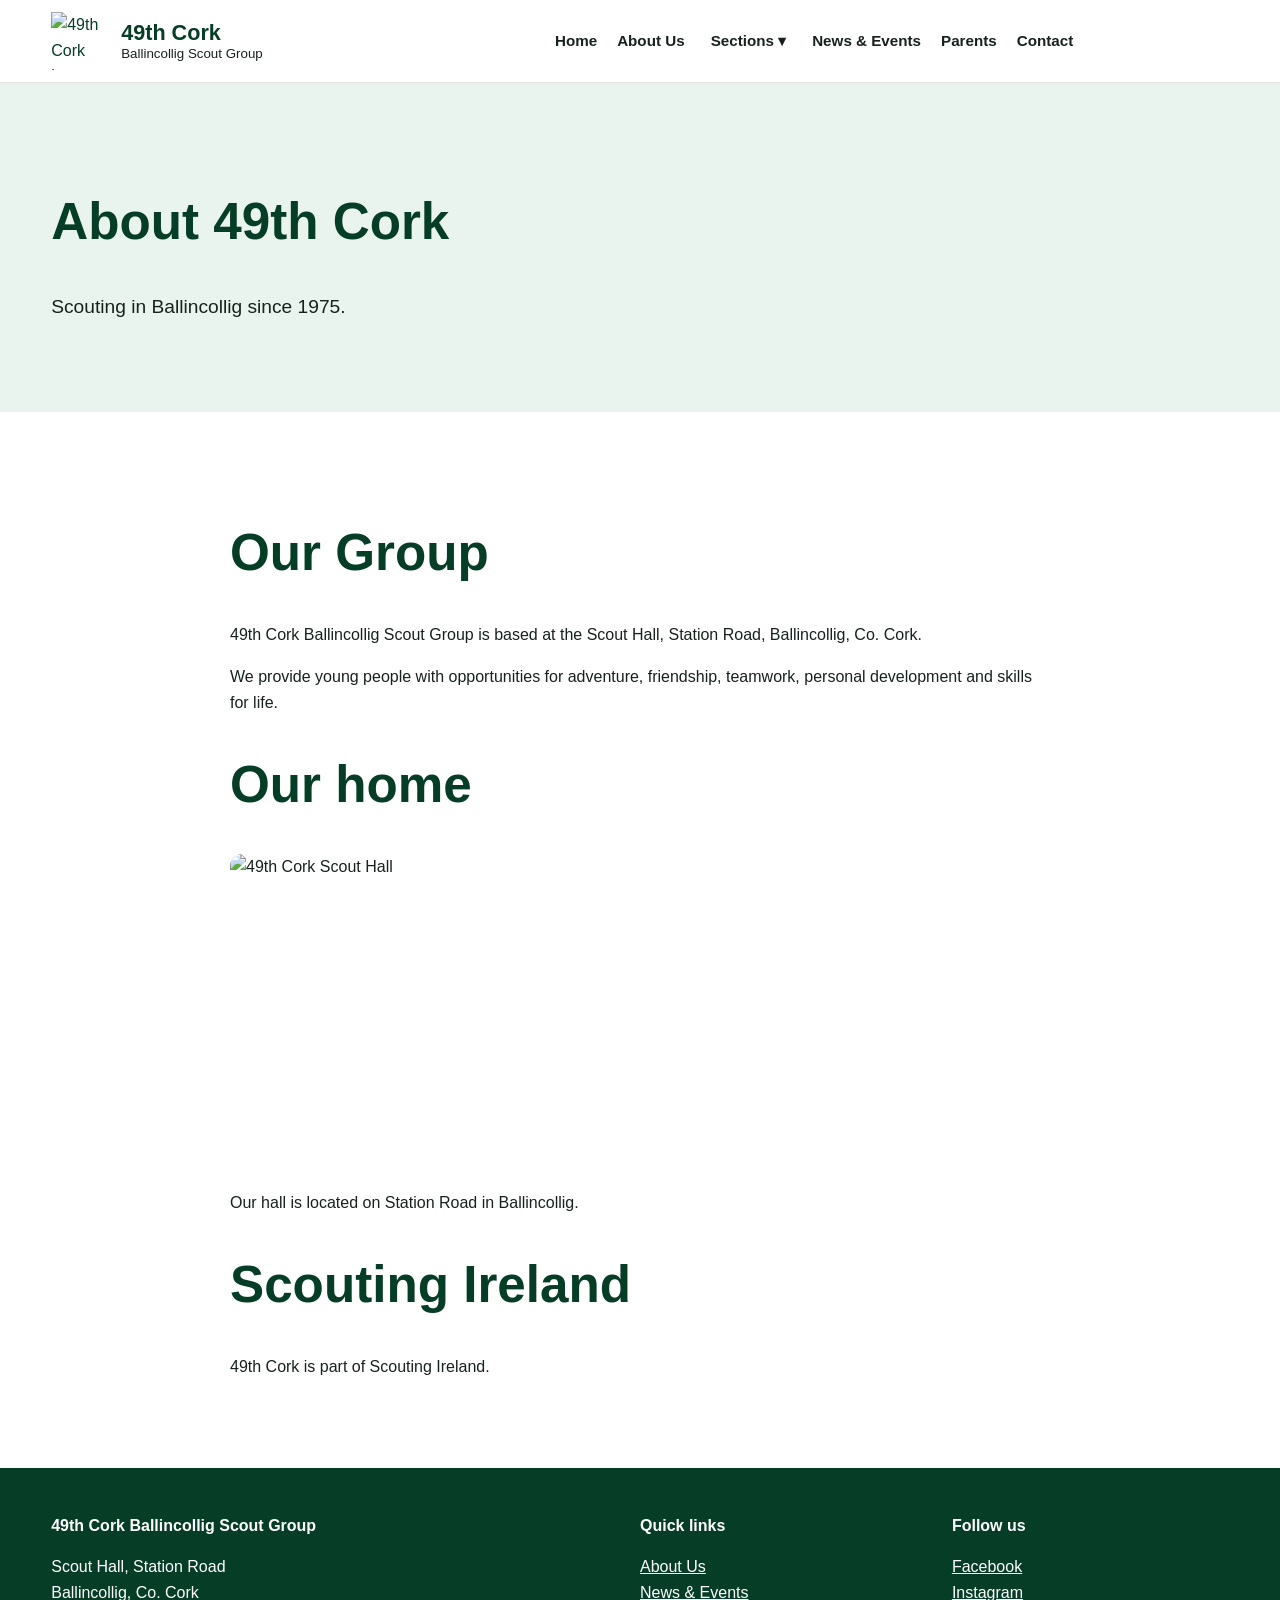
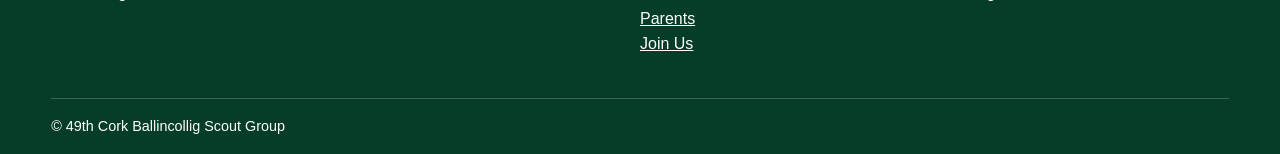
==== about.html @ 63a7a0ef "Add files via upload Initial website html files generated by ChatGPT" ====
<!doctype html>
<html lang="en">
<head>
<meta charset="utf-8">
<meta name="viewport" content="width=device-width,initial-scale=1">
<title>About Us | 49th Cork Ballincollig Scout Group</title>
<meta name="description" content="49th Cork Ballincollig Scout Group - adventure, friendship and skills for life.">
<link rel="stylesheet" href="assets/css/style.css">
</head>
<body>

<header class="site-header">
  <div class="container nav-wrap">
    <a class="brand" href="index.html">
      <img src="assets/images/logo.png" alt="49th Cork logo">
      <span><strong>49th Cork</strong><small>Ballincollig Scout Group</small></span>
    </a>
    <button class="menu-toggle" aria-label="Open menu">☰</button>
    <nav class="nav">
      <a href="index.html">Home</a>
      <a href="about.html">About Us</a>
      <div class="dropdown">
        <button class="dropbtn">Sections ▾</button>
        <div class="dropdown-content">
          <a href="beavers.html">Beavers</a>
          <a href="cubs.html">Cubs</a>
          <a href="scouts.html">Scouts</a>
          <a href="ventures.html">Ventures</a>
        </div>
      </div>
      <a href="events.html">News & Events</a>
      <a href="parents.html">Parents</a>
      <a href="contact.html">Contact</a>
      <a class="button nav-button" href="join.html">Join 49th Cork</a>
    </nav>
  </div>
</header>

<section class="page-hero"><div class="container"><h1>About 49th Cork</h1><p>Scouting in Ballincollig since 1975.</p></div></section>
<section class="section"><div class="container narrow">
<h2>Our Group</h2>
<p>49th Cork Ballincollig Scout Group is based at the Scout Hall, Station Road, Ballincollig, Co. Cork.</p>
<p>We provide young people with opportunities for adventure, friendship, teamwork, personal development and skills for life.</p>
<h2>Our home</h2>
<img class="feature-image" src="assets/images/scout-hall.jpg" alt="49th Cork Scout Hall">
<p>Our hall is located on Station Road in Ballincollig.</p>
<h2>Scouting Ireland</h2>
<p>49th Cork is part of Scouting Ireland.</p>
</div></section>

<footer class="footer">
  <div class="container footer-grid">
    <div><strong>49th Cork Ballincollig Scout Group</strong><p>Scout Hall, Station Road<br>Ballincollig, Co. Cork</p></div>
    <div><strong>Quick links</strong><p><a href="about.html">About Us</a><br><a href="events.html">News & Events</a><br><a href="parents.html">Parents</a><br><a href="join.html">Join Us</a></p></div>
    <div><strong>Follow us</strong><p><a href="https://www.facebook.com/ballincollig.scout">Facebook</a><br><a href="https://www.instagram.com/49th.ballincollig.scout.group/">Instagram</a></p></div>
  </div>
  <div class="container footer-bottom">© 49th Cork Ballincollig Scout Group</div>
</footer>
<script src="assets/js/site.js"></script>

</body>
</html>
---- assets/css/style.css ----
:root{
  --green:#0b5a38;
  --green-dark:#063d27;
  --green-light:#eaf4ee;
  --text:#17221c;
  --muted:#66736b;
  --white:#fff;
  --max:1180px;
}
*{box-sizing:border-box}
body{margin:0;font-family:Arial,Helvetica,sans-serif;color:var(--text);line-height:1.6;background:#fff}
img{max-width:100%;display:block}
a{color:var(--green)}
.container{width:min(92%,var(--max));margin:auto}
.narrow{max-width:820px}
.center{text-align:center}
.site-header{position:sticky;top:0;z-index:50;background:#fff;border-bottom:1px solid #e5e5e5}
.nav-wrap{display:flex;align-items:center;justify-content:space-between;min-height:82px;gap:20px}
.brand{display:flex;align-items:center;gap:12px;text-decoration:none;color:var(--green-dark)}
.brand img{width:58px;height:58px;object-fit:contain}
.brand span{display:flex;flex-direction:column;line-height:1.15}
.brand strong{font-size:1.35rem}
.brand small{color:var(--text)}
.nav{display:flex;align-items:center;gap:20px}
.nav a,.dropbtn{font-weight:700;text-decoration:none;color:var(--text);background:none;border:0;font-size:.95rem;cursor:pointer}
.dropdown{position:relative}
.dropdown-content{display:none;position:absolute;top:100%;left:0;background:#fff;min-width:180px;box-shadow:0 10px 25px rgba(0,0,0,.12);padding:10px 0}
.dropdown-content a{display:block;padding:8px 16px}
.dropdown:hover .dropdown-content{display:block}
.button{display:inline-block;background:var(--green);color:#fff!important;text-decoration:none;padding:12px 20px;border-radius:6px;font-weight:800;border:2px solid var(--green)}
.button-outline{background:transparent;border-color:#fff}
.button-light{background:#fff;color:var(--green)!important;border-color:#fff}
.large{padding:15px 28px;font-size:1.05rem}
.nav-button{padding:10px 15px!important}
.menu-toggle{display:none;font-size:1.8rem;background:none;border:0}
.hero{background:url('../images/hero.jpg') center/cover no-repeat;min-height:560px}
.overlay{min-height:560px;background:linear-gradient(90deg,rgba(0,0,0,.68),rgba(0,0,0,.12))}
.hero-content{padding-top:110px;color:#fff}
.hero h1{font-size:clamp(3rem,7vw,6.5rem);line-height:.92;text-transform:uppercase;max-width:700px;margin:.2em 0}
.hero p{font-size:1.25rem}
.eyebrow{text-transform:uppercase;letter-spacing:.08em;color:#6da883;font-weight:800}
.actions{display:flex;gap:15px;flex-wrap:wrap;margin-top:25px}
.section{padding:72px 0}
.alt{background:var(--green-light)}
.split{display:grid;grid-template-columns:1fr 1.2fr;gap:50px;align-items:center}
.section h2,.page-hero h1,.cta h2{color:var(--green-dark);font-size:clamp(2rem,4vw,3.2rem);line-height:1.05}
.lead{font-size:1.25rem}
.feature-image{width:100%;border-radius:12px;min-height:320px;object-fit:cover}
.cards{display:grid;gap:22px;margin-top:30px}
.cards.four{grid-template-columns:repeat(4,1fr)}
.cards.three{grid-template-columns:repeat(3,1fr)}
.card,.mini-card{background:#fff;border-radius:10px;overflow:hidden;box-shadow:0 8px 24px rgba(0,0,0,.08)}
.card img{width:100%;height:210px;object-fit:cover}
.card-body,.mini-card{padding:20px}
.card h3,.mini-card h3{margin:.2em 0;color:var(--green-dark)}
.text-link{font-weight:800;text-decoration:none}
.event-list{max-width:760px;margin:25px auto}
.event{display:flex;justify-content:space-between;gap:20px;padding:18px 20px;margin:10px 0;background:#fff;border:1px solid #dfe8e2;border-radius:9px}
.cta{background:var(--green-dark);color:#fff;padding:65px 0}
.cta h2{color:#fff}
.page-hero{background:var(--green-light);padding:70px 0}
.page-hero p{font-size:1.2rem}
.info-list{padding-left:20px}
.muted{color:var(--muted)}
.footer{background:var(--green-dark);color:#fff;padding:45px 0 16px}
.footer a{color:#fff}
.footer-grid{display:grid;grid-template-columns:2fr 1fr 1fr;gap:35px}
.footer-bottom{border-top:1px solid rgba(255,255,255,.2);padding-top:16px;margin-top:25px;font-size:.9rem}
@media(max-width:900px){
  .menu-toggle{display:block}
  .nav{display:none;position:absolute;top:82px;left:0;right:0;background:#fff;padding:20px;flex-direction:column;align-items:flex-start;border-bottom:1px solid #ddd}
  .nav.open{display:flex}
  .dropdown-content{position:static;display:block;box-shadow:none;padding-left:15px}
  .cards.four{grid-template-columns:repeat(2,1fr)}
  .split{grid-template-columns:1fr}
}
@media(max-width:620px){
  .cards.four,.cards.three,.footer-grid{grid-template-columns:1fr}
  .hero,.overlay{min-height:480px}
  .hero-content{padding-top:80px}
  .event{flex-direction:column}
}
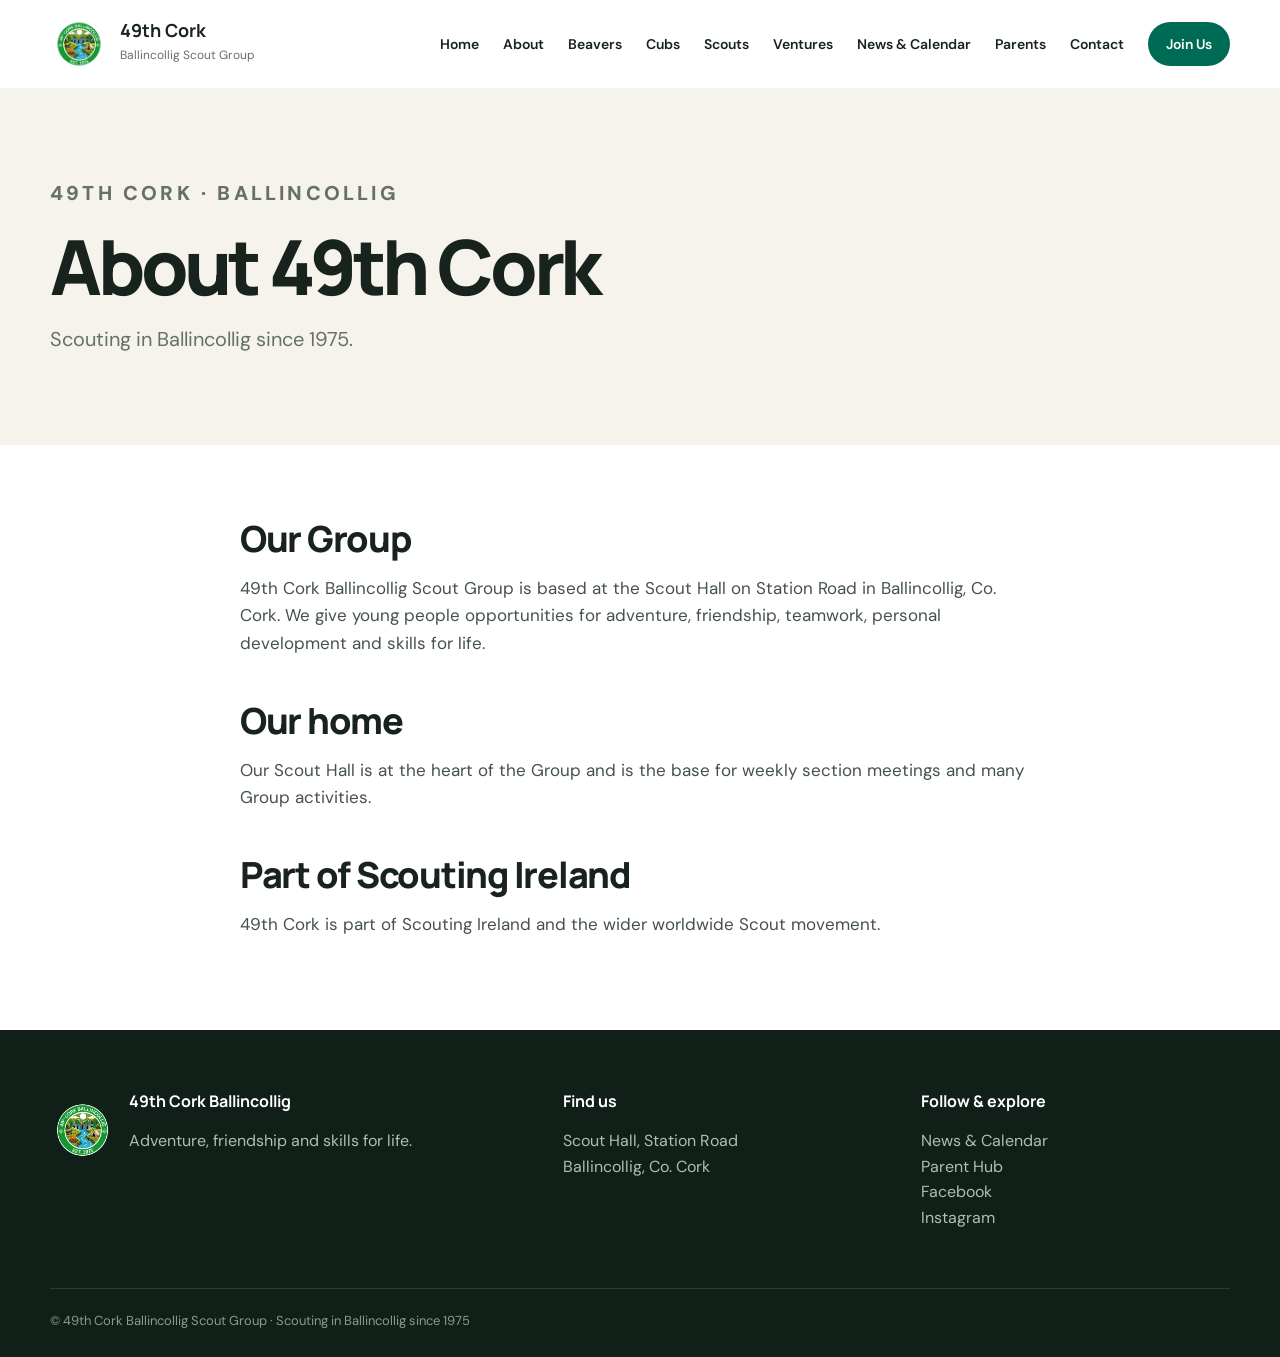
==== commit 9b4851cf: "mirror Willington" ====
--- a/about.html
+++ b/about.html
@@ -1,62 +1 @@
-<!doctype html>
-<html lang="en">
-<head>
-<meta charset="utf-8">
-<meta name="viewport" content="width=device-width,initial-scale=1">
-<title>About Us | 49th Cork Ballincollig Scout Group</title>
-<meta name="description" content="49th Cork Ballincollig Scout Group - adventure, friendship and skills for life.">
-<link rel="stylesheet" href="assets/css/style.css">
-</head>
-<body>
-
-<header class="site-header">
-  <div class="container nav-wrap">
-    <a class="brand" href="index.html">
-      <img src="assets/images/logo.png" alt="49th Cork logo">
-      <span><strong>49th Cork</strong><small>Ballincollig Scout Group</small></span>
-    </a>
-    <button class="menu-toggle" aria-label="Open menu">☰</button>
-    <nav class="nav">
-      <a href="index.html">Home</a>
-      <a href="about.html">About Us</a>
-      <div class="dropdown">
-        <button class="dropbtn">Sections ▾</button>
-        <div class="dropdown-content">
-          <a href="beavers.html">Beavers</a>
-          <a href="cubs.html">Cubs</a>
-          <a href="scouts.html">Scouts</a>
-          <a href="ventures.html">Ventures</a>
-        </div>
-      </div>
-      <a href="events.html">News & Events</a>
-      <a href="parents.html">Parents</a>
-      <a href="contact.html">Contact</a>
-      <a class="button nav-button" href="join.html">Join 49th Cork</a>
-    </nav>
-  </div>
-</header>
-
-<section class="page-hero"><div class="container"><h1>About 49th Cork</h1><p>Scouting in Ballincollig since 1975.</p></div></section>
-<section class="section"><div class="container narrow">
-<h2>Our Group</h2>
-<p>49th Cork Ballincollig Scout Group is based at the Scout Hall, Station Road, Ballincollig, Co. Cork.</p>
-<p>We provide young people with opportunities for adventure, friendship, teamwork, personal development and skills for life.</p>
-<h2>Our home</h2>
-<img class="feature-image" src="assets/images/scout-hall.jpg" alt="49th Cork Scout Hall">
-<p>Our hall is located on Station Road in Ballincollig.</p>
-<h2>Scouting Ireland</h2>
-<p>49th Cork is part of Scouting Ireland.</p>
-</div></section>
-
-<footer class="footer">
-  <div class="container footer-grid">
-    <div><strong>49th Cork Ballincollig Scout Group</strong><p>Scout Hall, Station Road<br>Ballincollig, Co. Cork</p></div>
-    <div><strong>Quick links</strong><p><a href="about.html">About Us</a><br><a href="events.html">News & Events</a><br><a href="parents.html">Parents</a><br><a href="join.html">Join Us</a></p></div>
-    <div><strong>Follow us</strong><p><a href="https://www.facebook.com/ballincollig.scout">Facebook</a><br><a href="https://www.instagram.com/49th.ballincollig.scout.group/">Instagram</a></p></div>
-  </div>
-  <div class="container footer-bottom">© 49th Cork Ballincollig Scout Group</div>
-</footer>
-<script src="assets/js/site.js"></script>
-
-</body>
-</html>+<!doctype html><html lang="en"><head><meta charset="utf-8"><meta name="viewport" content="width=device-width,initial-scale=1"><title>About Us | 49th Cork Ballincollig Scout Group</title><meta name="description" content="49th Cork Ballincollig Scout Group"><link rel="stylesheet" href="assets/css/style.css"></head><body><header class="site-header"><div class="container nav-wrap"><a class="brand" href="index.html"><img src="assets/images/logo.png" alt="49th Cork logo"><span><strong>49th Cork</strong><small>Ballincollig Scout Group</small></span></a><button class="menu-toggle" aria-label="Open menu">☰</button><nav class="nav"><a href="index.html">Home</a><a href="about.html">About</a><a href="beavers.html">Beavers</a><a href="cubs.html">Cubs</a><a href="scouts.html">Scouts</a><a href="ventures.html">Ventures</a><a href="events.html">News & Calendar</a><a href="parents.html">Parents</a><a href="contact.html">Contact</a><a class="nav-join" href="join.html">Join Us</a></nav></div></header><section class="page-hero"><div class="container"><p class="kicker">49th Cork · Ballincollig</p><h1>About 49th Cork</h1><p>Scouting in Ballincollig since 1975.</p></div></section><main class="content"><div class="container narrow"><h2>Our Group</h2><p>49th Cork Ballincollig Scout Group is based at the Scout Hall on Station Road in Ballincollig, Co. Cork. We give young people opportunities for adventure, friendship, teamwork, personal development and skills for life.</p><h2>Our home</h2><p>Our Scout Hall is at the heart of the Group and is the base for weekly section meetings and many Group activities.</p><h2>Part of Scouting Ireland</h2><p>49th Cork is part of Scouting Ireland and the wider worldwide Scout movement.</p></div></main><footer class="footer"><div class="container footer-grid"><div><div class="footer-brand"><img src="assets/images/logo.png" alt="49th Cork logo"><div><h4>49th Cork Ballincollig</h4><p>Adventure, friendship and skills for life.</p></div></div></div><div><h4>Find us</h4><p>Scout Hall, Station Road<br>Ballincollig, Co. Cork</p></div><div><h4>Follow & explore</h4><p><a href="events.html">News & Calendar</a><br><a href="parents.html">Parent Hub</a><br><a href="https://www.facebook.com/ballincollig.scout">Facebook</a><br><a href="https://www.instagram.com/49th.ballincollig.scout.group/">Instagram</a></p></div></div><div class="container footer-bottom">© 49th Cork Ballincollig Scout Group · Scouting in Ballincollig since 1975</div></footer><script src="assets/js/site.js"></script></body></html>
--- a/assets/css/style.css
+++ b/assets/css/style.css
@@ -1,83 +1,2 @@
-
-:root{
-  --green:#0b5a38;
-  --green-dark:#063d27;
-  --green-light:#eaf4ee;
-  --text:#17221c;
-  --muted:#66736b;
-  --white:#fff;
-  --max:1180px;
-}
-*{box-sizing:border-box}
-body{margin:0;font-family:Arial,Helvetica,sans-serif;color:var(--text);line-height:1.6;background:#fff}
-img{max-width:100%;display:block}
-a{color:var(--green)}
-.container{width:min(92%,var(--max));margin:auto}
-.narrow{max-width:820px}
-.center{text-align:center}
-.site-header{position:sticky;top:0;z-index:50;background:#fff;border-bottom:1px solid #e5e5e5}
-.nav-wrap{display:flex;align-items:center;justify-content:space-between;min-height:82px;gap:20px}
-.brand{display:flex;align-items:center;gap:12px;text-decoration:none;color:var(--green-dark)}
-.brand img{width:58px;height:58px;object-fit:contain}
-.brand span{display:flex;flex-direction:column;line-height:1.15}
-.brand strong{font-size:1.35rem}
-.brand small{color:var(--text)}
-.nav{display:flex;align-items:center;gap:20px}
-.nav a,.dropbtn{font-weight:700;text-decoration:none;color:var(--text);background:none;border:0;font-size:.95rem;cursor:pointer}
-.dropdown{position:relative}
-.dropdown-content{display:none;position:absolute;top:100%;left:0;background:#fff;min-width:180px;box-shadow:0 10px 25px rgba(0,0,0,.12);padding:10px 0}
-.dropdown-content a{display:block;padding:8px 16px}
-.dropdown:hover .dropdown-content{display:block}
-.button{display:inline-block;background:var(--green);color:#fff!important;text-decoration:none;padding:12px 20px;border-radius:6px;font-weight:800;border:2px solid var(--green)}
-.button-outline{background:transparent;border-color:#fff}
-.button-light{background:#fff;color:var(--green)!important;border-color:#fff}
-.large{padding:15px 28px;font-size:1.05rem}
-.nav-button{padding:10px 15px!important}
-.menu-toggle{display:none;font-size:1.8rem;background:none;border:0}
-.hero{background:url('../images/hero.jpg') center/cover no-repeat;min-height:560px}
-.overlay{min-height:560px;background:linear-gradient(90deg,rgba(0,0,0,.68),rgba(0,0,0,.12))}
-.hero-content{padding-top:110px;color:#fff}
-.hero h1{font-size:clamp(3rem,7vw,6.5rem);line-height:.92;text-transform:uppercase;max-width:700px;margin:.2em 0}
-.hero p{font-size:1.25rem}
-.eyebrow{text-transform:uppercase;letter-spacing:.08em;color:#6da883;font-weight:800}
-.actions{display:flex;gap:15px;flex-wrap:wrap;margin-top:25px}
-.section{padding:72px 0}
-.alt{background:var(--green-light)}
-.split{display:grid;grid-template-columns:1fr 1.2fr;gap:50px;align-items:center}
-.section h2,.page-hero h1,.cta h2{color:var(--green-dark);font-size:clamp(2rem,4vw,3.2rem);line-height:1.05}
-.lead{font-size:1.25rem}
-.feature-image{width:100%;border-radius:12px;min-height:320px;object-fit:cover}
-.cards{display:grid;gap:22px;margin-top:30px}
-.cards.four{grid-template-columns:repeat(4,1fr)}
-.cards.three{grid-template-columns:repeat(3,1fr)}
-.card,.mini-card{background:#fff;border-radius:10px;overflow:hidden;box-shadow:0 8px 24px rgba(0,0,0,.08)}
-.card img{width:100%;height:210px;object-fit:cover}
-.card-body,.mini-card{padding:20px}
-.card h3,.mini-card h3{margin:.2em 0;color:var(--green-dark)}
-.text-link{font-weight:800;text-decoration:none}
-.event-list{max-width:760px;margin:25px auto}
-.event{display:flex;justify-content:space-between;gap:20px;padding:18px 20px;margin:10px 0;background:#fff;border:1px solid #dfe8e2;border-radius:9px}
-.cta{background:var(--green-dark);color:#fff;padding:65px 0}
-.cta h2{color:#fff}
-.page-hero{background:var(--green-light);padding:70px 0}
-.page-hero p{font-size:1.2rem}
-.info-list{padding-left:20px}
-.muted{color:var(--muted)}
-.footer{background:var(--green-dark);color:#fff;padding:45px 0 16px}
-.footer a{color:#fff}
-.footer-grid{display:grid;grid-template-columns:2fr 1fr 1fr;gap:35px}
-.footer-bottom{border-top:1px solid rgba(255,255,255,.2);padding-top:16px;margin-top:25px;font-size:.9rem}
-@media(max-width:900px){
-  .menu-toggle{display:block}
-  .nav{display:none;position:absolute;top:82px;left:0;right:0;background:#fff;padding:20px;flex-direction:column;align-items:flex-start;border-bottom:1px solid #ddd}
-  .nav.open{display:flex}
-  .dropdown-content{position:static;display:block;box-shadow:none;padding-left:15px}
-  .cards.four{grid-template-columns:repeat(2,1fr)}
-  .split{grid-template-columns:1fr}
-}
-@media(max-width:620px){
-  .cards.four,.cards.three,.footer-grid{grid-template-columns:1fr}
-  .hero,.overlay{min-height:480px}
-  .hero-content{padding-top:80px}
-  .event{flex-direction:column}
-}
+@import url('https://fonts.googleapis.com/css2?family=DM+Sans:wght@400;500;600;700&family=Manrope:wght@600;700;800&display=swap');
+:root{--ink:#17231c;--muted:#657069;--green:#006b54;--green2:#004c3d;--lime:#d9ed75;--cream:#f5f3ec;--white:#fff;--line:#dde3df;--shadow:0 18px 50px rgba(20,45,34,.10);--radius:24px}*{box-sizing:border-box}html{scroll-behavior:smooth}body{margin:0;color:var(--ink);background:#fff;font-family:'DM Sans',Arial,sans-serif;line-height:1.6}a{color:inherit;text-decoration:none}img{max-width:100%;display:block}.container{width:min(1180px,calc(100% - 40px));margin:auto}.site-header{background:#fff;position:sticky;top:0;z-index:20;border-bottom:1px solid rgba(0,0,0,.06)}.nav-wrap{height:88px;display:flex;align-items:center;justify-content:space-between;gap:28px}.brand{display:flex;align-items:center;gap:12px}.brand img{width:58px;height:58px;object-fit:contain}.brand strong{font-family:Manrope,sans-serif;font-size:18px;display:block;line-height:1.1}.brand small{font-size:12px;color:var(--muted)}.nav{display:flex;align-items:center;gap:24px;font-weight:600;font-size:14px}.nav a:hover,.nav a.active{color:var(--green)}.nav-join{background:var(--green)!important;color:#fff!important;padding:11px 18px;border-radius:999px}.menu-toggle{display:none;border:0;background:none;font-size:26px}.up-next{background:var(--green2);color:#fff}.up-grid{min-height:126px;display:grid;grid-template-columns:110px 130px 1fr auto;align-items:center;gap:24px}.up-label{text-transform:uppercase;letter-spacing:.14em;font-size:12px;font-weight:700;color:var(--lime)}.date-box{border-left:1px solid rgba(255,255,255,.25);padding-left:24px}.date-box b{display:block;font:800 36px/1 Manrope}.date-box span{font-size:14px}.up-copy h2{font:700 24px/1.2 Manrope;margin:0 0 6px}.up-copy p{margin:0;color:#cbd8d3}.arrow-link{font-weight:700;color:var(--lime)}.hero{padding:100px 0 92px;background:linear-gradient(120deg,#f7f5ef 0%,#f7f5ef 67%,#edf1e6 67%)}.hero-grid{display:grid;grid-template-columns:1.15fr .85fr;align-items:center;gap:70px}.kicker{text-transform:uppercase;letter-spacing:.16em;font-size:12px;font-weight:800;color:var(--green);margin:0 0 20px}.hero h1,.page-hero h1{font:800 clamp(48px,7vw,84px)/.98 Manrope;margin:0;letter-spacing:-.055em}.hero h1 span{color:var(--green)}.hero .lead{font-size:20px;color:#526058;max-width:650px;margin:28px 0 34px}.actions{display:flex;gap:12px;flex-wrap:wrap}.button{display:inline-flex;align-items:center;justify-content:center;background:var(--green);color:#fff;padding:13px 21px;border-radius:999px;font-weight:700}.button.secondary{background:#fff;color:var(--ink);border:1px solid var(--line)}.hero-mark{position:relative;min-height:400px;display:grid;place-items:center}.hero-mark:before{content:'';position:absolute;width:360px;height:360px;border-radius:50%;background:var(--lime)}.hero-mark img{position:relative;width:270px;filter:drop-shadow(0 20px 24px rgba(0,0,0,.12))}.social-strip{padding:28px 0;border-bottom:1px solid var(--line)}.social-inner{display:flex;align-items:center;justify-content:space-between;gap:20px}.social-inner h3{margin:0;font:700 18px Manrope}.social-inner p{margin:2px 0 0;color:var(--muted)}.section{padding:90px 0}.section.soft{background:var(--cream)}.section-head{display:flex;align-items:end;justify-content:space-between;gap:20px;margin-bottom:38px}.section-head h2,.content h2{font:800 clamp(34px,4vw,52px)/1.05 Manrope;letter-spacing:-.035em;margin:0}.section-head p{max-width:560px;color:var(--muted);margin:0}.feature-grid{display:grid;grid-template-columns:repeat(3,1fr);gap:18px}.feature-card{min-height:310px;border-radius:var(--radius);padding:30px;background:#fff;border:1px solid var(--line);display:flex;flex-direction:column;justify-content:space-between;transition:.2s}.feature-card:hover{transform:translateY(-4px);box-shadow:var(--shadow)}.feature-card:nth-child(1){background:var(--green);color:#fff;border:0}.feature-card:nth-child(1) p{color:#d8e6e1}.feature-card .icon{font-size:30px}.feature-card h3{font:700 28px/1.1 Manrope;margin:20px 0 10px}.feature-card p{color:var(--muted);margin:0}.feature-card .go{font-weight:700;margin-top:30px}.section-cards{display:grid;grid-template-columns:repeat(4,1fr);gap:14px}.section-card{position:relative;min-height:360px;border-radius:var(--radius);overflow:hidden;background:#20352a;color:#fff}.section-card img{width:100%;height:100%;object-fit:cover;position:absolute;inset:0;opacity:.66}.section-card:after{content:'';position:absolute;inset:0;background:linear-gradient(transparent 30%,rgba(0,0,0,.72))}.section-card div{position:absolute;z-index:2;left:24px;right:24px;bottom:24px}.section-card small{font-weight:700;color:var(--lime)}.section-card h3{font:700 28px Manrope;margin:3px 0}.cta{background:var(--green);color:#fff;padding:72px 0}.cta-inner{display:flex;justify-content:space-between;align-items:center;gap:30px}.cta h2{font:800 clamp(36px,5vw,58px)/1 Manrope;letter-spacing:-.04em;margin:0;max-width:700px}.cta .button{background:var(--lime);color:var(--ink)}.page-hero{padding:88px 0 70px;background:var(--cream)}.page-hero h1{font-size:clamp(48px,7vw,76px)}.page-hero p{font-size:20px;color:var(--muted);max-width:700px}.content{padding:75px 0}.narrow{max-width:800px}.content h2{font-size:36px;margin:45px 0 16px}.content h2:first-child{margin-top:0}.content p{font-size:17px;color:#455249}.info-grid,.events-grid{display:grid;grid-template-columns:repeat(2,1fr);gap:18px;margin:28px 0}.info-card,.event-card{padding:26px;border:1px solid var(--line);border-radius:18px;background:#fff}.info-card h3,.event-card h3{font:700 22px Manrope;margin:0 0 8px}.event-card .date{color:var(--green);font-weight:800}.footer{background:#102019;color:#dbe3df;padding:60px 0 25px}.footer-grid{display:grid;grid-template-columns:1.5fr 1fr 1fr;gap:50px}.footer h4{font:700 16px Manrope;color:#fff;margin:0 0 15px}.footer p,.footer a{color:#aebdb6}.footer a:hover{color:#fff}.footer-brand{display:flex;gap:14px;align-items:center}.footer-brand img{width:65px}.footer-bottom{border-top:1px solid #2c3a34;margin-top:42px;padding-top:22px;color:#899a92;font-size:13px}@media(max-width:850px){.nav{display:none;position:absolute;top:88px;left:0;right:0;background:#fff;padding:22px 20px;flex-direction:column;align-items:flex-start;border-bottom:1px solid var(--line)}.nav.open{display:flex}.menu-toggle{display:block}.up-grid{grid-template-columns:80px 90px 1fr}.up-grid .arrow-link{display:none}.hero{padding:70px 0}.hero-grid{grid-template-columns:1fr}.hero-mark{min-height:300px}.hero-mark:before{width:280px;height:280px}.hero-mark img{width:210px}.feature-grid,.section-cards{grid-template-columns:1fr 1fr}.cta-inner,.social-inner{align-items:flex-start;flex-direction:column}.footer-grid{grid-template-columns:1fr 1fr}}@media(max-width:560px){.container{width:min(100% - 28px,1180px)}.brand small{display:none}.up-grid{grid-template-columns:70px 1fr;gap:12px;padding:20px 0}.up-copy{grid-column:1/-1}.date-box{padding-left:14px}.hero h1{font-size:50px}.feature-grid,.section-cards,.info-grid,.events-grid,.footer-grid{grid-template-columns:1fr}.section{padding:65px 0}.section-head{align-items:flex-start;flex-direction:column}.section-card{min-height:300px}}
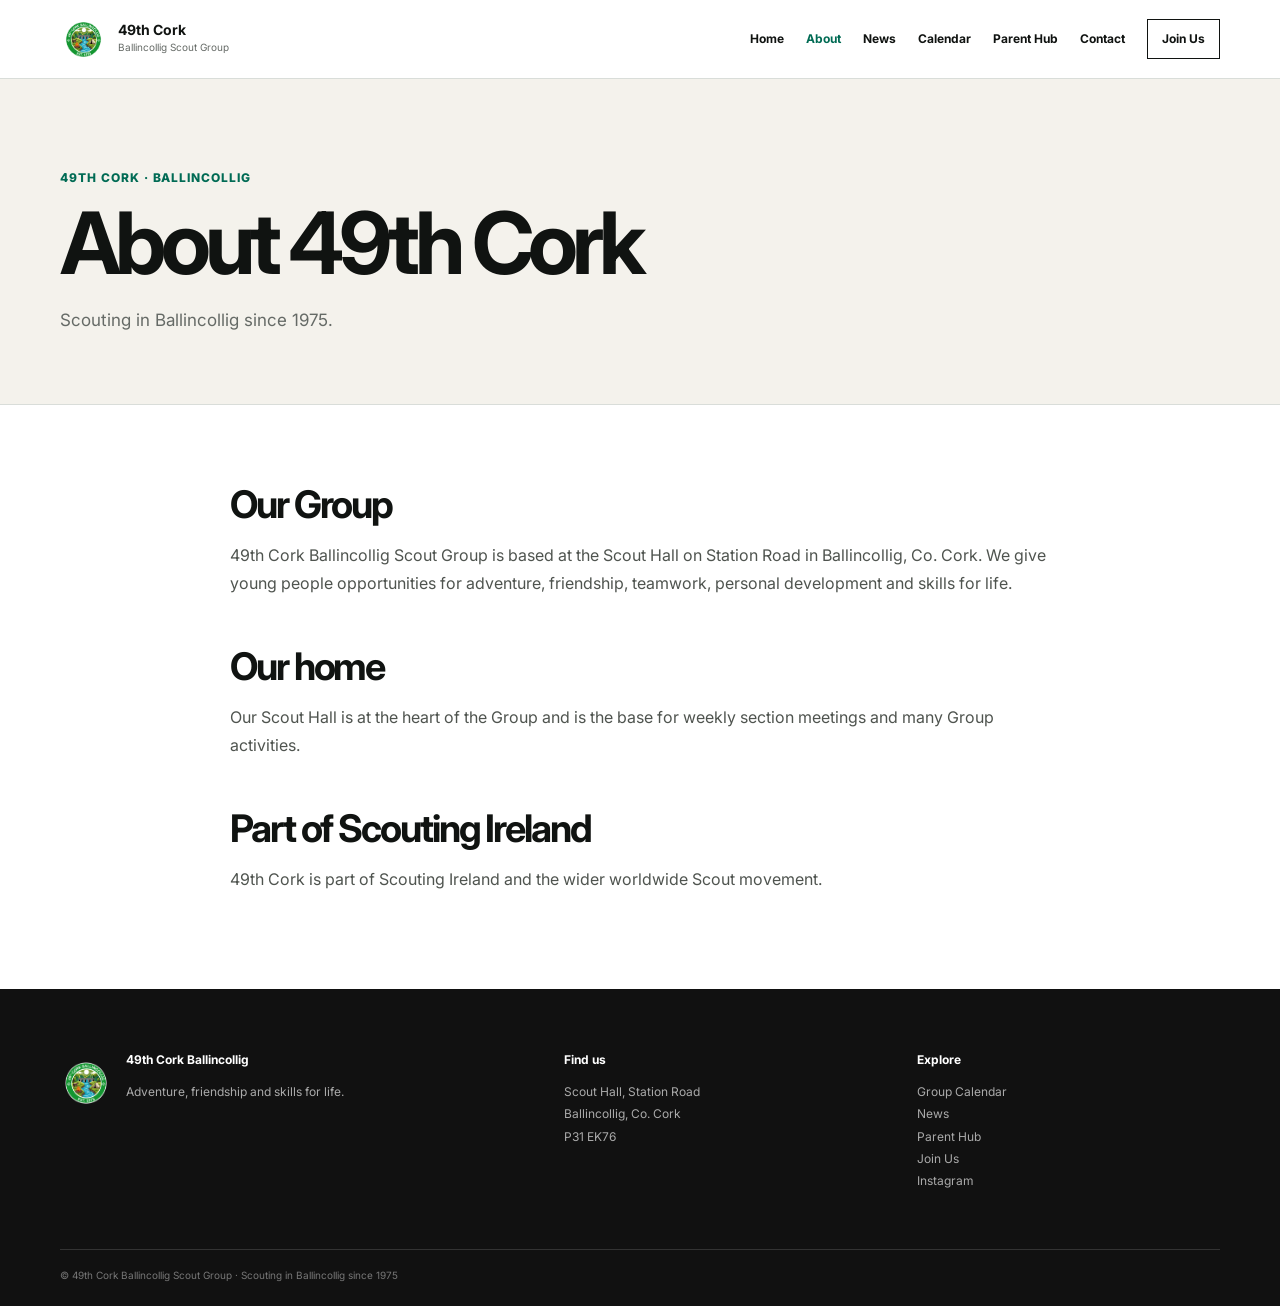
==== commit 508fbd7d: "website with images" ====
--- a/about.html
+++ b/about.html
@@ -1 +1 @@
-<!doctype html><html lang="en"><head><meta charset="utf-8"><meta name="viewport" content="width=device-width,initial-scale=1"><title>About Us | 49th Cork Ballincollig Scout Group</title><meta name="description" content="49th Cork Ballincollig Scout Group"><link rel="stylesheet" href="assets/css/style.css"></head><body><header class="site-header"><div class="container nav-wrap"><a class="brand" href="index.html"><img src="assets/images/logo.png" alt="49th Cork logo"><span><strong>49th Cork</strong><small>Ballincollig Scout Group</small></span></a><button class="menu-toggle" aria-label="Open menu">☰</button><nav class="nav"><a href="index.html">Home</a><a href="about.html">About</a><a href="beavers.html">Beavers</a><a href="cubs.html">Cubs</a><a href="scouts.html">Scouts</a><a href="ventures.html">Ventures</a><a href="events.html">News & Calendar</a><a href="parents.html">Parents</a><a href="contact.html">Contact</a><a class="nav-join" href="join.html">Join Us</a></nav></div></header><section class="page-hero"><div class="container"><p class="kicker">49th Cork · Ballincollig</p><h1>About 49th Cork</h1><p>Scouting in Ballincollig since 1975.</p></div></section><main class="content"><div class="container narrow"><h2>Our Group</h2><p>49th Cork Ballincollig Scout Group is based at the Scout Hall on Station Road in Ballincollig, Co. Cork. We give young people opportunities for adventure, friendship, teamwork, personal development and skills for life.</p><h2>Our home</h2><p>Our Scout Hall is at the heart of the Group and is the base for weekly section meetings and many Group activities.</p><h2>Part of Scouting Ireland</h2><p>49th Cork is part of Scouting Ireland and the wider worldwide Scout movement.</p></div></main><footer class="footer"><div class="container footer-grid"><div><div class="footer-brand"><img src="assets/images/logo.png" alt="49th Cork logo"><div><h4>49th Cork Ballincollig</h4><p>Adventure, friendship and skills for life.</p></div></div></div><div><h4>Find us</h4><p>Scout Hall, Station Road<br>Ballincollig, Co. Cork</p></div><div><h4>Follow & explore</h4><p><a href="events.html">News & Calendar</a><br><a href="parents.html">Parent Hub</a><br><a href="https://www.facebook.com/ballincollig.scout">Facebook</a><br><a href="https://www.instagram.com/49th.ballincollig.scout.group/">Instagram</a></p></div></div><div class="container footer-bottom">© 49th Cork Ballincollig Scout Group · Scouting in Ballincollig since 1975</div></footer><script src="assets/js/site.js"></script></body></html>+<!doctype html><html lang="en"><head><meta charset="utf-8"><meta name="viewport" content="width=device-width,initial-scale=1"><title>About 49th Cork | 49th Cork Ballincollig Scout Group</title><meta name="description" content="49th Cork Ballincollig Scout Group"><link rel="stylesheet" href="assets/css/style.css"></head><body><header class="site-header"><div class="container nav-wrap"><a class="brand" href="index.html"><img src="assets/images/logo.png" alt="49th Cork logo"><span><strong>49th Cork</strong><small>Ballincollig Scout Group</small></span></a><button class="menu-toggle" aria-label="Open menu">☰</button><nav class="nav"><a class="" href="index.html">Home</a><a class="active" href="about.html">About</a><a class="" href="events.html">News</a><a class="" href="calendar.html">Calendar</a><a class="" href="parents.html">Parent Hub</a><a class="" href="contact.html">Contact</a><a class="nav-join" href="join.html">Join Us</a></nav></div></header><section class="page-hero"><div class="container"><p class="kicker">49th Cork · Ballincollig</p><h1>About 49th Cork</h1><p>Scouting in Ballincollig since 1975.</p></div></section><main class="content"><div class="container narrow"><h2>Our Group</h2><p>49th Cork Ballincollig Scout Group is based at the Scout Hall on Station Road in Ballincollig, Co. Cork. We give young people opportunities for adventure, friendship, teamwork, personal development and skills for life.</p><h2>Our home</h2><p>Our Scout Hall is at the heart of the Group and is the base for weekly section meetings and many Group activities.</p><h2>Part of Scouting Ireland</h2><p>49th Cork is part of Scouting Ireland and the wider worldwide Scout movement.</p></div></main><footer class="footer"><div class="container footer-grid"><div><div class="footer-brand"><img src="assets/images/logo.png" alt="49th Cork logo"><div><h4>49th Cork Ballincollig</h4><p>Adventure, friendship and skills for life.</p></div></div></div><div><h4>Find us</h4><p>Scout Hall, Station Road<br>Ballincollig, Co. Cork<br>P31 EK76</p></div><div><h4>Explore</h4><p><a href="calendar.html">Group Calendar</a><br><a href="events.html">News</a><br><a href="parents.html">Parent Hub</a><br><a href="join.html">Join Us</a><br><a href="https://www.instagram.com/49th.ballincollig.scout.group/">Instagram</a></p></div></div><div class="container footer-bottom">© 49th Cork Ballincollig Scout Group · Scouting in Ballincollig since 1975</div></footer><script src="assets/js/site.js"></script></body></html>
--- a/assets/css/style.css
+++ b/assets/css/style.css
@@ -1,2 +1,18 @@
-@import url('https://fonts.googleapis.com/css2?family=DM+Sans:wght@400;500;600;700&family=Manrope:wght@600;700;800&display=swap');
-:root{--ink:#17231c;--muted:#657069;--green:#006b54;--green2:#004c3d;--lime:#d9ed75;--cream:#f5f3ec;--white:#fff;--line:#dde3df;--shadow:0 18px 50px rgba(20,45,34,.10);--radius:24px}*{box-sizing:border-box}html{scroll-behavior:smooth}body{margin:0;color:var(--ink);background:#fff;font-family:'DM Sans',Arial,sans-serif;line-height:1.6}a{color:inherit;text-decoration:none}img{max-width:100%;display:block}.container{width:min(1180px,calc(100% - 40px));margin:auto}.site-header{background:#fff;position:sticky;top:0;z-index:20;border-bottom:1px solid rgba(0,0,0,.06)}.nav-wrap{height:88px;display:flex;align-items:center;justify-content:space-between;gap:28px}.brand{display:flex;align-items:center;gap:12px}.brand img{width:58px;height:58px;object-fit:contain}.brand strong{font-family:Manrope,sans-serif;font-size:18px;display:block;line-height:1.1}.brand small{font-size:12px;color:var(--muted)}.nav{display:flex;align-items:center;gap:24px;font-weight:600;font-size:14px}.nav a:hover,.nav a.active{color:var(--green)}.nav-join{background:var(--green)!important;color:#fff!important;padding:11px 18px;border-radius:999px}.menu-toggle{display:none;border:0;background:none;font-size:26px}.up-next{background:var(--green2);color:#fff}.up-grid{min-height:126px;display:grid;grid-template-columns:110px 130px 1fr auto;align-items:center;gap:24px}.up-label{text-transform:uppercase;letter-spacing:.14em;font-size:12px;font-weight:700;color:var(--lime)}.date-box{border-left:1px solid rgba(255,255,255,.25);padding-left:24px}.date-box b{display:block;font:800 36px/1 Manrope}.date-box span{font-size:14px}.up-copy h2{font:700 24px/1.2 Manrope;margin:0 0 6px}.up-copy p{margin:0;color:#cbd8d3}.arrow-link{font-weight:700;color:var(--lime)}.hero{padding:100px 0 92px;background:linear-gradient(120deg,#f7f5ef 0%,#f7f5ef 67%,#edf1e6 67%)}.hero-grid{display:grid;grid-template-columns:1.15fr .85fr;align-items:center;gap:70px}.kicker{text-transform:uppercase;letter-spacing:.16em;font-size:12px;font-weight:800;color:var(--green);margin:0 0 20px}.hero h1,.page-hero h1{font:800 clamp(48px,7vw,84px)/.98 Manrope;margin:0;letter-spacing:-.055em}.hero h1 span{color:var(--green)}.hero .lead{font-size:20px;color:#526058;max-width:650px;margin:28px 0 34px}.actions{display:flex;gap:12px;flex-wrap:wrap}.button{display:inline-flex;align-items:center;justify-content:center;background:var(--green);color:#fff;padding:13px 21px;border-radius:999px;font-weight:700}.button.secondary{background:#fff;color:var(--ink);border:1px solid var(--line)}.hero-mark{position:relative;min-height:400px;display:grid;place-items:center}.hero-mark:before{content:'';position:absolute;width:360px;height:360px;border-radius:50%;background:var(--lime)}.hero-mark img{position:relative;width:270px;filter:drop-shadow(0 20px 24px rgba(0,0,0,.12))}.social-strip{padding:28px 0;border-bottom:1px solid var(--line)}.social-inner{display:flex;align-items:center;justify-content:space-between;gap:20px}.social-inner h3{margin:0;font:700 18px Manrope}.social-inner p{margin:2px 0 0;color:var(--muted)}.section{padding:90px 0}.section.soft{background:var(--cream)}.section-head{display:flex;align-items:end;justify-content:space-between;gap:20px;margin-bottom:38px}.section-head h2,.content h2{font:800 clamp(34px,4vw,52px)/1.05 Manrope;letter-spacing:-.035em;margin:0}.section-head p{max-width:560px;color:var(--muted);margin:0}.feature-grid{display:grid;grid-template-columns:repeat(3,1fr);gap:18px}.feature-card{min-height:310px;border-radius:var(--radius);padding:30px;background:#fff;border:1px solid var(--line);display:flex;flex-direction:column;justify-content:space-between;transition:.2s}.feature-card:hover{transform:translateY(-4px);box-shadow:var(--shadow)}.feature-card:nth-child(1){background:var(--green);color:#fff;border:0}.feature-card:nth-child(1) p{color:#d8e6e1}.feature-card .icon{font-size:30px}.feature-card h3{font:700 28px/1.1 Manrope;margin:20px 0 10px}.feature-card p{color:var(--muted);margin:0}.feature-card .go{font-weight:700;margin-top:30px}.section-cards{display:grid;grid-template-columns:repeat(4,1fr);gap:14px}.section-card{position:relative;min-height:360px;border-radius:var(--radius);overflow:hidden;background:#20352a;color:#fff}.section-card img{width:100%;height:100%;object-fit:cover;position:absolute;inset:0;opacity:.66}.section-card:after{content:'';position:absolute;inset:0;background:linear-gradient(transparent 30%,rgba(0,0,0,.72))}.section-card div{position:absolute;z-index:2;left:24px;right:24px;bottom:24px}.section-card small{font-weight:700;color:var(--lime)}.section-card h3{font:700 28px Manrope;margin:3px 0}.cta{background:var(--green);color:#fff;padding:72px 0}.cta-inner{display:flex;justify-content:space-between;align-items:center;gap:30px}.cta h2{font:800 clamp(36px,5vw,58px)/1 Manrope;letter-spacing:-.04em;margin:0;max-width:700px}.cta .button{background:var(--lime);color:var(--ink)}.page-hero{padding:88px 0 70px;background:var(--cream)}.page-hero h1{font-size:clamp(48px,7vw,76px)}.page-hero p{font-size:20px;color:var(--muted);max-width:700px}.content{padding:75px 0}.narrow{max-width:800px}.content h2{font-size:36px;margin:45px 0 16px}.content h2:first-child{margin-top:0}.content p{font-size:17px;color:#455249}.info-grid,.events-grid{display:grid;grid-template-columns:repeat(2,1fr);gap:18px;margin:28px 0}.info-card,.event-card{padding:26px;border:1px solid var(--line);border-radius:18px;background:#fff}.info-card h3,.event-card h3{font:700 22px Manrope;margin:0 0 8px}.event-card .date{color:var(--green);font-weight:800}.footer{background:#102019;color:#dbe3df;padding:60px 0 25px}.footer-grid{display:grid;grid-template-columns:1.5fr 1fr 1fr;gap:50px}.footer h4{font:700 16px Manrope;color:#fff;margin:0 0 15px}.footer p,.footer a{color:#aebdb6}.footer a:hover{color:#fff}.footer-brand{display:flex;gap:14px;align-items:center}.footer-brand img{width:65px}.footer-bottom{border-top:1px solid #2c3a34;margin-top:42px;padding-top:22px;color:#899a92;font-size:13px}@media(max-width:850px){.nav{display:none;position:absolute;top:88px;left:0;right:0;background:#fff;padding:22px 20px;flex-direction:column;align-items:flex-start;border-bottom:1px solid var(--line)}.nav.open{display:flex}.menu-toggle{display:block}.up-grid{grid-template-columns:80px 90px 1fr}.up-grid .arrow-link{display:none}.hero{padding:70px 0}.hero-grid{grid-template-columns:1fr}.hero-mark{min-height:300px}.hero-mark:before{width:280px;height:280px}.hero-mark img{width:210px}.feature-grid,.section-cards{grid-template-columns:1fr 1fr}.cta-inner,.social-inner{align-items:flex-start;flex-direction:column}.footer-grid{grid-template-columns:1fr 1fr}}@media(max-width:560px){.container{width:min(100% - 28px,1180px)}.brand small{display:none}.up-grid{grid-template-columns:70px 1fr;gap:12px;padding:20px 0}.up-copy{grid-column:1/-1}.date-box{padding-left:14px}.hero h1{font-size:50px}.feature-grid,.section-cards,.info-grid,.events-grid,.footer-grid{grid-template-columns:1fr}.section{padding:65px 0}.section-head{align-items:flex-start;flex-direction:column}.section-card{min-height:300px}}+@import url('https://fonts.googleapis.com/css2?family=Inter:wght@400;500;600;700;800&display=swap');
+:root{--ink:#101311;--muted:#656a66;--green:#006b54;--green2:#005642;--cream:#f4f2ec;--paper:#fff;--line:#d9ddd9;--yellow:#f3dc62;--max:1160px}
+*{box-sizing:border-box}html{scroll-behavior:smooth}body{margin:0;background:#fff;color:var(--ink);font-family:Inter,Arial,sans-serif;line-height:1.55}a{color:inherit;text-decoration:none}img{display:block;max-width:100%}.container{width:min(var(--max),calc(100% - 48px));margin:auto}.eyebrow,.kicker{margin:0 0 15px;color:var(--green);font-size:12px;font-weight:800;letter-spacing:.08em;text-transform:uppercase}
+.site-header{position:sticky;top:0;z-index:50;background:rgba(255,255,255,.97);border-bottom:1px solid var(--line)}.nav-wrap{min-height:78px;display:flex;align-items:center;justify-content:space-between;gap:24px}.brand{display:flex;align-items:center;gap:11px}.brand img{width:47px;height:47px;object-fit:contain}.brand strong{display:block;font-size:14px;line-height:1.1}.brand small{display:block;margin-top:3px;color:var(--muted);font-size:10px}.nav{display:flex;align-items:center;gap:22px;font-size:12px;font-weight:700}.nav a:hover,.nav a.active{color:var(--green)}.nav-join{border:1px solid var(--ink);padding:10px 14px}.nav-join:hover{background:var(--ink);color:#fff!important}.menu-toggle{display:none;border:0;background:none;font-size:25px}
+.up-next{background:var(--cream);border-bottom:1px solid var(--line)}.up-grid{min-height:124px;display:grid;grid-template-columns:105px 90px 1fr auto;align-items:center;gap:24px}.up-label{font-size:12px;font-weight:800;align-self:start;padding-top:27px}.date-box{border-left:1px solid #bfc2bd;padding-left:24px}.date-box b{display:block;font-size:39px;line-height:1;letter-spacing:-.06em}.date-box span{font-size:12px}.up-copy h2{margin:0 0 3px;font-size:22px;letter-spacing:-.04em}.up-copy p{margin:0;color:var(--muted);font-size:12px}.arrow-link{font-size:12px;font-weight:800;text-decoration:underline;text-underline-offset:4px}
+.hero{padding:100px 0 96px}.hero-grid{display:grid;grid-template-columns:1.25fr .75fr;gap:70px;align-items:center}.hero h1,.page-hero h1{margin:0;max-width:820px;font-size:clamp(52px,7.2vw,86px);line-height:.95;letter-spacing:-.065em}.hero .lead{max-width:680px;margin:27px 0 32px;color:#4e534f;font-size:18px;line-height:1.65}.hero-mark{display:flex;justify-content:center}.hero-mark img{width:min(310px,80%)}.actions{display:flex;flex-wrap:wrap;gap:10px}.button{display:inline-flex;align-items:center;justify-content:center;min-height:46px;padding:0 18px;border:1px solid var(--ink);background:var(--ink);color:#fff;font-size:12px;font-weight:800}.button:hover{background:var(--green);border-color:var(--green)}.button.secondary{background:#fff;color:var(--ink)}.button.secondary:hover{background:var(--cream);border-color:var(--ink)}
+.social-strip{background:var(--green);color:#fff;padding:32px 0}.social-inner{display:flex;justify-content:space-between;align-items:center;gap:30px}.social-inner h3{margin:0;font-size:17px}.social-inner p{margin:4px 0 0;color:#d7ebe5;font-size:12px}.section{padding:94px 0}.soft{background:var(--cream)}.section-head{display:flex;justify-content:space-between;align-items:end;gap:40px;margin-bottom:43px}.section-head h2,.content h2{margin:0;font-size:clamp(36px,5vw,56px);line-height:1;letter-spacing:-.055em}.section-head>p{max-width:440px;margin:0;color:var(--muted);font-size:14px;line-height:1.7}
+.feature-grid{display:grid;grid-template-columns:repeat(3,1fr);border-top:1px solid var(--ink)}.feature-card{min-height:280px;padding:29px 28px 24px 0;border-right:1px solid var(--line);display:flex;flex-direction:column;justify-content:space-between}.feature-card+.feature-card{padding-left:28px}.feature-card:last-child{border-right:0}.feature-card .icon{color:var(--green);font-size:22px}.feature-card h3{margin:42px 0 10px;font-size:25px;letter-spacing:-.04em}.feature-card p{margin:0;max-width:280px;color:var(--muted);font-size:13px}.go{font-size:12px;font-weight:800;text-decoration:underline;text-underline-offset:4px}.section-cards{display:grid;grid-template-columns:repeat(4,1fr);gap:12px}.section-card{position:relative;min-height:410px;overflow:hidden;background:#222;color:#fff}.section-card img{position:absolute;inset:0;width:100%;height:100%;object-fit:cover;opacity:.88;transition:.35s}.section-card:hover img{transform:scale(1.03)}.section-card:after{content:'';position:absolute;inset:0;background:linear-gradient(0deg,rgba(0,0,0,.72),rgba(0,0,0,0) 65%)}.section-card div{position:absolute;z-index:2;bottom:21px;left:20px}.section-card small{font-size:10px;font-weight:800;letter-spacing:.08em}.section-card h3{margin:4px 0 0;font-size:27px;letter-spacing:-.04em}.split{display:grid;grid-template-columns:1fr 1fr;gap:70px;align-items:center}.split-media{min-height:480px;overflow:hidden;background:#ddd}.split-media img{width:100%;height:480px;object-fit:cover}.split-copy h2{margin:0 0 22px;font-size:clamp(38px,5vw,58px);line-height:1;letter-spacing:-.055em}.split-copy p{color:var(--muted);line-height:1.75}.cta{padding:78px 0;background:var(--green);color:#fff}.cta-inner{display:flex;justify-content:space-between;align-items:end;gap:35px}.cta h2{max-width:720px;margin:0;font-size:clamp(40px,6vw,67px);line-height:.98;letter-spacing:-.06em}.cta .button{background:#fff;color:var(--ink);border-color:#fff}
+.page-hero{padding:90px 0 70px;background:var(--cream);border-bottom:1px solid var(--line)}.page-hero p:last-child{max-width:690px;margin:23px 0 0;color:var(--muted);font-size:17px}.content{padding:80px 0}.narrow{max-width:820px}.content h2{font-size:38px;margin:50px 0 18px}.content h2:first-child{margin-top:0}.content p{color:#4f544f;line-height:1.75}.info-grid,.events-grid{display:grid;grid-template-columns:repeat(2,1fr);margin:32px 0;border-top:1px solid var(--ink)}.info-card,.event-card{padding:25px 28px 25px 0;border-bottom:1px solid var(--line)}.info-card:nth-child(even),.event-card:nth-child(even){padding-left:28px;border-left:1px solid var(--line)}.info-card h3,.event-card h3{margin:0 0 8px;font-size:19px}.date{color:var(--green);font-weight:800}.calendar-wrap{overflow-x:auto}.calendar{width:100%;border-collapse:collapse;margin:25px 0 45px}.calendar th{text-align:left;padding:12px 14px;border-bottom:1px solid var(--ink);font-size:11px;text-transform:uppercase;letter-spacing:.06em}.calendar td{padding:17px 14px;border-bottom:1px solid var(--line);font-size:13px;vertical-align:top}.calendar .month td{padding:30px 14px 10px;background:var(--cream);font-size:18px;font-weight:800}.tag{display:inline-block;padding:4px 8px;background:#e3eee9;color:var(--green2);font-size:10px;font-weight:800}.filters{display:flex;flex-wrap:wrap;gap:8px;margin:25px 0}.filter{border:1px solid var(--line);background:#fff;padding:8px 11px;font:inherit;font-size:11px;font-weight:800;cursor:pointer}.filter.active{background:var(--ink);color:#fff;border-color:var(--ink)}
+.contact-form{margin-top:28px}.form-row{display:grid;grid-template-columns:1fr 1fr;gap:16px}.field{margin-bottom:16px}.field label{display:block;margin-bottom:6px;font-size:12px;font-weight:800}.field input,.field select,.field textarea{width:100%;border:1px solid #c8cbc7;padding:13px 14px;background:#fff;font:inherit}.field textarea{min-height:170px;resize:vertical}.privacy-note{font-size:12px!important;color:var(--muted)!important}
+.footer{padding:62px 0 22px;background:#111;color:#fff}.footer-grid{display:grid;grid-template-columns:1.5fr 1fr 1fr;gap:50px}.footer h4{margin:0 0 12px;font-size:12px}.footer p,.footer a{color:#aaa;font-size:12px;line-height:1.85}.footer a:hover{color:#fff}.footer-brand{display:flex;gap:14px;align-items:center}.footer-brand img{width:52px}.footer-bottom{margin-top:45px;padding-top:18px;border-top:1px solid #333;color:#777;font-size:10px}
+@media(max-width:920px){.nav{display:none;position:absolute;top:78px;left:0;right:0;padding:22px 24px;background:#fff;border-bottom:1px solid var(--line);flex-direction:column;align-items:flex-start}.nav.open{display:flex}.menu-toggle{display:block}.hero-grid{grid-template-columns:1fr}.hero-mark{display:none}.section-cards{grid-template-columns:1fr 1fr}.feature-grid{grid-template-columns:1fr}.feature-card,.feature-card+.feature-card{min-height:0;padding:26px 0;border-right:0;border-bottom:1px solid var(--line)}.feature-card h3{margin-top:18px}.split{grid-template-columns:1fr;gap:35px}.footer-grid{grid-template-columns:1fr 1fr}.up-grid{grid-template-columns:80px 80px 1fr}.up-grid>.arrow-link{display:none}}
+@media(max-width:600px){.container{width:calc(100% - 30px)}.brand small{display:none}.up-grid{padding:20px 0;grid-template-columns:65px 1fr;min-height:0}.up-label{padding:0}.date-box{padding-left:14px}.up-copy{grid-column:1/-1}.hero{padding:68px 0}.hero h1{font-size:51px}.section{padding:68px 0}.section-head,.social-inner,.cta-inner{align-items:flex-start;flex-direction:column}.section-cards,.info-grid,.events-grid,.footer-grid,.form-row{grid-template-columns:1fr}.section-card{min-height:330px}.info-card:nth-child(even),.event-card:nth-child(even){padding-left:0;border-left:0}.page-hero{padding:65px 0 52px}.page-hero h1{font-size:50px}.calendar{min-width:700px}}
+
+/* Photographic upgrade */
+.hero-photo{height:520px;overflow:hidden;background:#ddd}.hero-photo img{width:100%;height:100%;object-fit:cover}.photo-band{background:#111}.photo-band-grid{display:grid;grid-template-columns:1.2fr .8fr 1fr;min-height:430px}.photo-band figure{position:relative;margin:0;overflow:hidden}.photo-band img{width:100%;height:430px;object-fit:cover;opacity:.88;transition:transform .4s}.photo-band figure:hover img{transform:scale(1.025)}.photo-band figcaption{position:absolute;left:22px;bottom:18px;color:#fff;font-size:12px;font-weight:800;text-transform:uppercase;letter-spacing:.08em}.page-photo{height:480px;overflow:hidden;margin-bottom:70px}.page-photo img{width:100%;height:100%;object-fit:cover}.news-photo-grid{display:grid;grid-template-columns:repeat(3,1fr);gap:14px;margin-bottom:75px}.news-photo-card{background:var(--cream)}.news-photo-card img{width:100%;height:290px;object-fit:cover}.news-photo-card div{padding:24px}.news-photo-card h3{margin:0 0 10px;font-size:24px;letter-spacing:-.04em}.news-photo-card p:last-child{margin-bottom:0;font-size:13px}.section-card img{filter:saturate(.92)}
+@media(max-width:920px){.hero-photo{height:420px}.photo-band-grid{grid-template-columns:1fr 1fr}.photo-band figure:last-child{display:none}.news-photo-grid{grid-template-columns:1fr 1fr}.page-photo{height:400px}}
+@media(max-width:600px){.hero-photo{height:340px}.photo-band-grid,.news-photo-grid{grid-template-columns:1fr}.photo-band figure:nth-child(2){display:none}.photo-band img{height:360px}.page-photo{height:320px;margin-bottom:45px}}
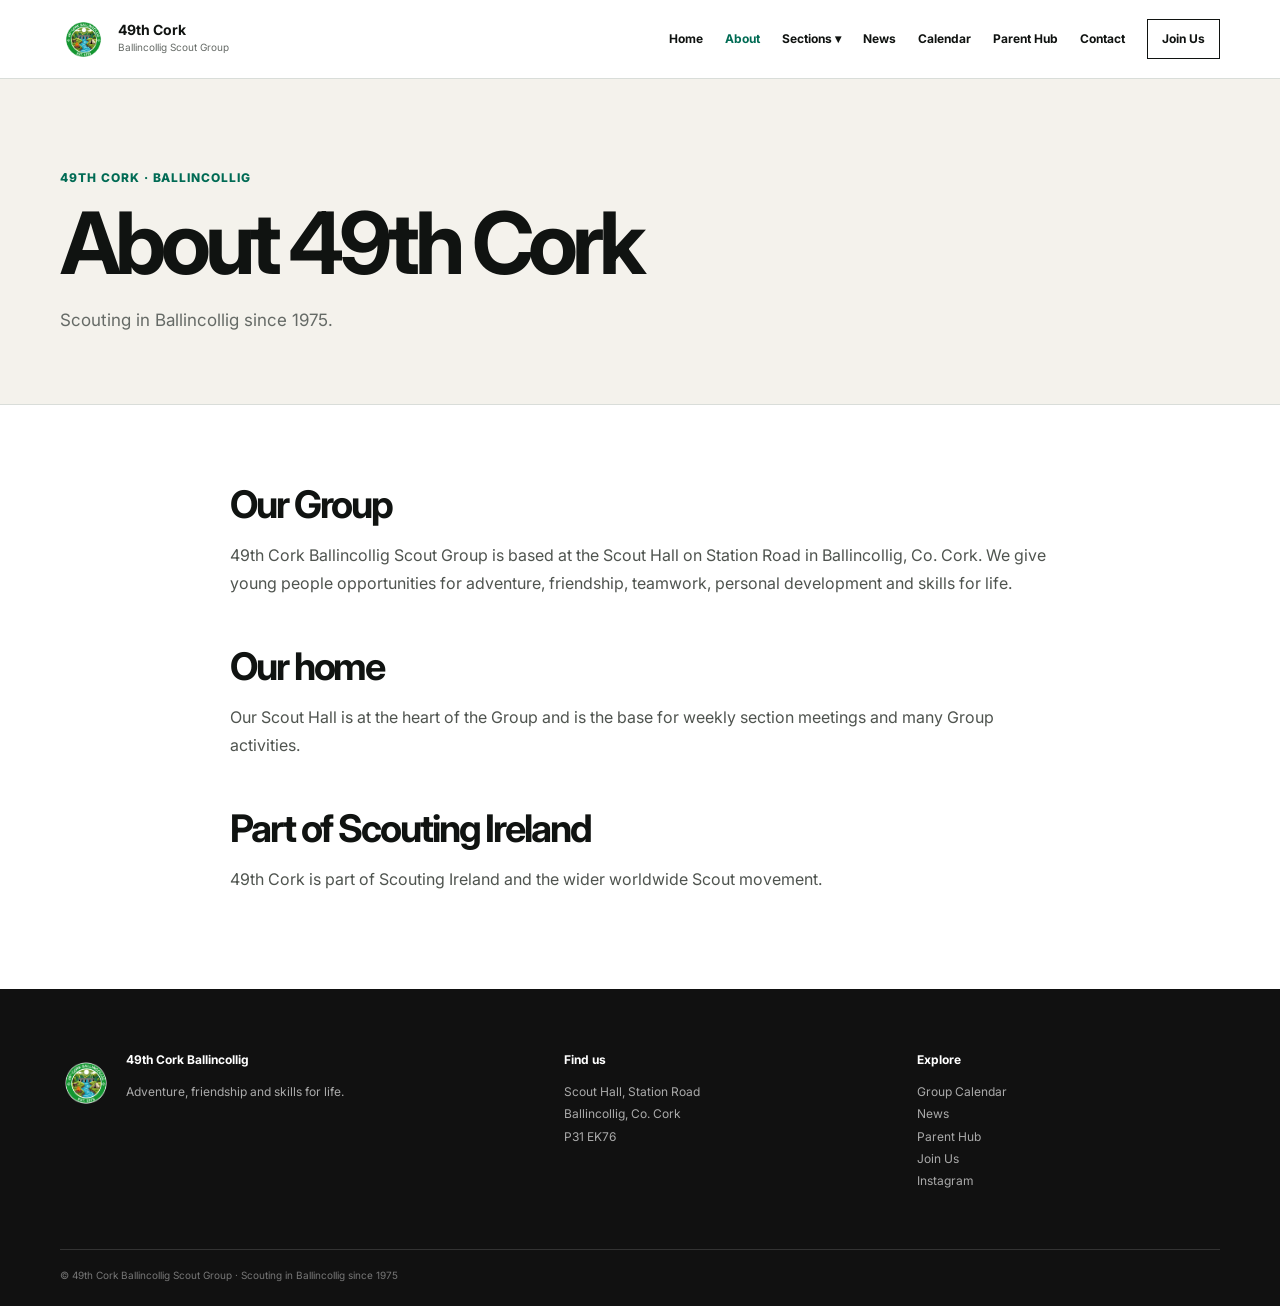
==== commit 34f5f9bc: "v2" ====
--- a/about.html
+++ b/about.html
@@ -1 +1 @@
-<!doctype html><html lang="en"><head><meta charset="utf-8"><meta name="viewport" content="width=device-width,initial-scale=1"><title>About 49th Cork | 49th Cork Ballincollig Scout Group</title><meta name="description" content="49th Cork Ballincollig Scout Group"><link rel="stylesheet" href="assets/css/style.css"></head><body><header class="site-header"><div class="container nav-wrap"><a class="brand" href="index.html"><img src="assets/images/logo.png" alt="49th Cork logo"><span><strong>49th Cork</strong><small>Ballincollig Scout Group</small></span></a><button class="menu-toggle" aria-label="Open menu">☰</button><nav class="nav"><a class="" href="index.html">Home</a><a class="active" href="about.html">About</a><a class="" href="events.html">News</a><a class="" href="calendar.html">Calendar</a><a class="" href="parents.html">Parent Hub</a><a class="" href="contact.html">Contact</a><a class="nav-join" href="join.html">Join Us</a></nav></div></header><section class="page-hero"><div class="container"><p class="kicker">49th Cork · Ballincollig</p><h1>About 49th Cork</h1><p>Scouting in Ballincollig since 1975.</p></div></section><main class="content"><div class="container narrow"><h2>Our Group</h2><p>49th Cork Ballincollig Scout Group is based at the Scout Hall on Station Road in Ballincollig, Co. Cork. We give young people opportunities for adventure, friendship, teamwork, personal development and skills for life.</p><h2>Our home</h2><p>Our Scout Hall is at the heart of the Group and is the base for weekly section meetings and many Group activities.</p><h2>Part of Scouting Ireland</h2><p>49th Cork is part of Scouting Ireland and the wider worldwide Scout movement.</p></div></main><footer class="footer"><div class="container footer-grid"><div><div class="footer-brand"><img src="assets/images/logo.png" alt="49th Cork logo"><div><h4>49th Cork Ballincollig</h4><p>Adventure, friendship and skills for life.</p></div></div></div><div><h4>Find us</h4><p>Scout Hall, Station Road<br>Ballincollig, Co. Cork<br>P31 EK76</p></div><div><h4>Explore</h4><p><a href="calendar.html">Group Calendar</a><br><a href="events.html">News</a><br><a href="parents.html">Parent Hub</a><br><a href="join.html">Join Us</a><br><a href="https://www.instagram.com/49th.ballincollig.scout.group/">Instagram</a></p></div></div><div class="container footer-bottom">© 49th Cork Ballincollig Scout Group · Scouting in Ballincollig since 1975</div></footer><script src="assets/js/site.js"></script></body></html>+<!doctype html><html lang="en"><head><meta charset="utf-8"><meta name="viewport" content="width=device-width,initial-scale=1"><title>About 49th Cork | 49th Cork Ballincollig Scout Group</title><meta name="description" content="49th Cork Ballincollig Scout Group"><link rel="stylesheet" href="assets/css/style.css"></head><body><header class="site-header"><div class="container nav-wrap"><a class="brand" href="index.html"><img src="assets/images/logo.png" alt="49th Cork logo"><span><strong>49th Cork</strong><small>Ballincollig Scout Group</small></span></a><button class="menu-toggle" aria-label="Open menu">☰</button><nav class="nav"><a class="" href="index.html">Home</a><a class="active" href="about.html">About</a><div class="nav-sections"><button class="sections-toggle" type="button" aria-expanded="false">Sections <span aria-hidden="true">▾</span></button><div class="sections-menu"><a href="beavers.html">Beavers</a><a href="cubs.html">Cubs</a><a href="scouts.html">Scouts</a><a href="ventures.html">Ventures</a></div></div><a class="" href="events.html">News</a><a class="" href="calendar.html">Calendar</a><a class="" href="parents.html">Parent Hub</a><a class="" href="contact.html">Contact</a><a class="nav-join" href="join.html">Join Us</a></nav></div></header><section class="page-hero"><div class="container"><p class="kicker">49th Cork · Ballincollig</p><h1>About 49th Cork</h1><p>Scouting in Ballincollig since 1975.</p></div></section><main class="content"><div class="container narrow"><h2>Our Group</h2><p>49th Cork Ballincollig Scout Group is based at the Scout Hall on Station Road in Ballincollig, Co. Cork. We give young people opportunities for adventure, friendship, teamwork, personal development and skills for life.</p><h2>Our home</h2><p>Our Scout Hall is at the heart of the Group and is the base for weekly section meetings and many Group activities.</p><h2>Part of Scouting Ireland</h2><p>49th Cork is part of Scouting Ireland and the wider worldwide Scout movement.</p></div></main><footer class="footer"><div class="container footer-grid"><div><div class="footer-brand"><img src="assets/images/logo.png" alt="49th Cork logo"><div><h4>49th Cork Ballincollig</h4><p>Adventure, friendship and skills for life.</p></div></div></div><div><h4>Find us</h4><p>Scout Hall, Station Road<br>Ballincollig, Co. Cork<br>P31 EK76</p></div><div><h4>Explore</h4><p><a href="calendar.html">Group Calendar</a><br><a href="events.html">News</a><br><a href="parents.html">Parent Hub</a><br><a href="join.html">Join Us</a><br><a href="https://www.instagram.com/49th.ballincollig.scout.group/">Instagram</a></p></div></div><div class="container footer-bottom">© 49th Cork Ballincollig Scout Group · Scouting in Ballincollig since 1975</div></footer><script src="assets/js/site.js"></script></body></html>
--- a/assets/css/style.css
+++ b/assets/css/style.css
@@ -16,3 +16,49 @@
 .hero-photo{height:520px;overflow:hidden;background:#ddd}.hero-photo img{width:100%;height:100%;object-fit:cover}.photo-band{background:#111}.photo-band-grid{display:grid;grid-template-columns:1.2fr .8fr 1fr;min-height:430px}.photo-band figure{position:relative;margin:0;overflow:hidden}.photo-band img{width:100%;height:430px;object-fit:cover;opacity:.88;transition:transform .4s}.photo-band figure:hover img{transform:scale(1.025)}.photo-band figcaption{position:absolute;left:22px;bottom:18px;color:#fff;font-size:12px;font-weight:800;text-transform:uppercase;letter-spacing:.08em}.page-photo{height:480px;overflow:hidden;margin-bottom:70px}.page-photo img{width:100%;height:100%;object-fit:cover}.news-photo-grid{display:grid;grid-template-columns:repeat(3,1fr);gap:14px;margin-bottom:75px}.news-photo-card{background:var(--cream)}.news-photo-card img{width:100%;height:290px;object-fit:cover}.news-photo-card div{padding:24px}.news-photo-card h3{margin:0 0 10px;font-size:24px;letter-spacing:-.04em}.news-photo-card p:last-child{margin-bottom:0;font-size:13px}.section-card img{filter:saturate(.92)}
 @media(max-width:920px){.hero-photo{height:420px}.photo-band-grid{grid-template-columns:1fr 1fr}.photo-band figure:last-child{display:none}.news-photo-grid{grid-template-columns:1fr 1fr}.page-photo{height:400px}}
 @media(max-width:600px){.hero-photo{height:340px}.photo-band-grid,.news-photo-grid{grid-template-columns:1fr}.photo-band figure:nth-child(2){display:none}.photo-band img{height:360px}.page-photo{height:320px;margin-bottom:45px}}
+
+
+/* Navigation sections menu + image proportion fixes */
+.nav-sections{position:relative;display:flex;align-items:center}
+.sections-toggle{border:0;background:transparent;padding:10px 0;color:var(--ink);font:inherit;font-size:12px;font-weight:700;cursor:pointer;white-space:nowrap}
+.sections-toggle:hover,.nav-sections.open .sections-toggle{color:var(--green)}
+.sections-menu{display:none;position:absolute;top:100%;left:-18px;min-width:170px;padding:10px 0;background:#fff;border:1px solid var(--line);box-shadow:0 12px 30px rgba(0,0,0,.08)}
+.nav-sections:hover .sections-menu,.nav-sections:focus-within .sections-menu,.nav-sections.open .sections-menu{display:block}
+.sections-menu a{display:block;padding:9px 18px;white-space:nowrap}
+.sections-menu a:hover{background:var(--cream)}
+
+/* Keep photography in site-friendly proportions instead of oversized crops. */
+.hero-photo{width:min(var(--max),calc(100% - 48px));height:auto;aspect-ratio:16/7;margin:0 auto;background:var(--cream)}
+.hero-photo img{width:100%;height:100%;object-fit:cover;object-position:50% 48%}
+.section-card{min-height:0;aspect-ratio:3/4}
+.section-card img{object-position:50% 50%}
+.section-card[href="beavers.html"] img{object-position:50% 52%}
+.section-card[href="cubs.html"] img{object-position:50% 44%}
+.section-card[href="scouts.html"] img{object-position:50% 50%}
+.section-card[href="ventures.html"] img{object-position:50% 52%}
+.split-media{min-height:0;aspect-ratio:4/3}
+.split-media img{height:100%;object-position:50% 48%}
+.photo-band-grid{min-height:0}
+.photo-band figure{aspect-ratio:4/3}
+.photo-band img{height:100%;object-position:50% 50%}
+.page-photo{height:auto;aspect-ratio:16/7;max-height:520px}
+.page-photo img{object-position:50% 50%}
+.news-photo-card img{height:auto;aspect-ratio:4/3;object-position:50% 50%}
+
+@media(max-width:920px){
+  .nav-sections{width:100%;display:block}
+  .sections-toggle{width:100%;padding:0;text-align:left}
+  .sections-menu{position:static;display:none;min-width:0;margin:9px 0 0;padding:4px 0 2px 14px;border:0;border-left:2px solid var(--line);box-shadow:none}
+  .nav-sections:hover .sections-menu{display:none}
+  .nav-sections.open .sections-menu,.nav-sections:focus-within .sections-menu{display:block}
+  .sections-menu a{padding:7px 10px}
+  .hero-photo{width:calc(100% - 48px);height:auto;aspect-ratio:16/9}
+  .page-photo{height:auto;aspect-ratio:16/9}
+}
+@media(max-width:600px){
+  .hero-photo{width:calc(100% - 30px);height:auto;aspect-ratio:4/3}
+  .section-card{aspect-ratio:4/3;min-height:0}
+  .page-photo{height:auto;aspect-ratio:4/3;margin-bottom:45px}
+  .photo-band figure{aspect-ratio:4/3}
+  .photo-band img{height:100%}
+}
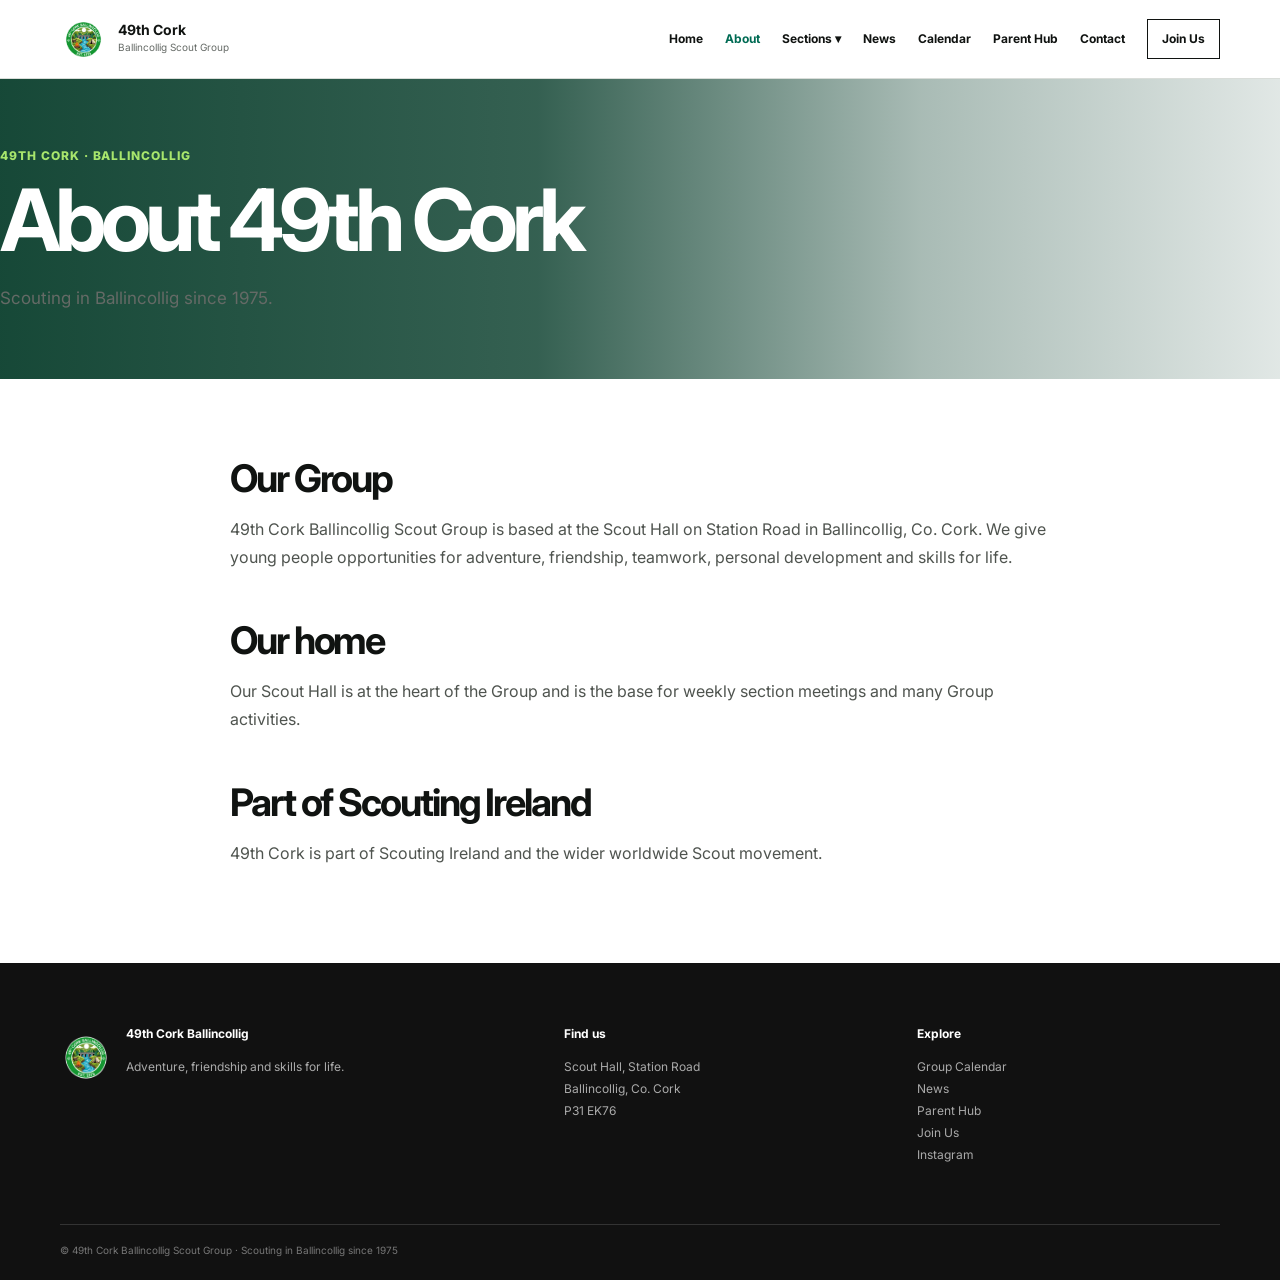
==== commit ab9a10d3: "added flag banner" ====
--- a/about.html
+++ b/about.html
@@ -1 +1,2 @@
-<!doctype html><html lang="en"><head><meta charset="utf-8"><meta name="viewport" content="width=device-width,initial-scale=1"><title>About 49th Cork | 49th Cork Ballincollig Scout Group</title><meta name="description" content="49th Cork Ballincollig Scout Group"><link rel="stylesheet" href="assets/css/style.css"></head><body><header class="site-header"><div class="container nav-wrap"><a class="brand" href="index.html"><img src="assets/images/logo.png" alt="49th Cork logo"><span><strong>49th Cork</strong><small>Ballincollig Scout Group</small></span></a><button class="menu-toggle" aria-label="Open menu">☰</button><nav class="nav"><a class="" href="index.html">Home</a><a class="active" href="about.html">About</a><div class="nav-sections"><button class="sections-toggle" type="button" aria-expanded="false">Sections <span aria-hidden="true">▾</span></button><div class="sections-menu"><a href="beavers.html">Beavers</a><a href="cubs.html">Cubs</a><a href="scouts.html">Scouts</a><a href="ventures.html">Ventures</a></div></div><a class="" href="events.html">News</a><a class="" href="calendar.html">Calendar</a><a class="" href="parents.html">Parent Hub</a><a class="" href="contact.html">Contact</a><a class="nav-join" href="join.html">Join Us</a></nav></div></header><section class="page-hero"><div class="container"><p class="kicker">49th Cork · Ballincollig</p><h1>About 49th Cork</h1><p>Scouting in Ballincollig since 1975.</p></div></section><main class="content"><div class="container narrow"><h2>Our Group</h2><p>49th Cork Ballincollig Scout Group is based at the Scout Hall on Station Road in Ballincollig, Co. Cork. We give young people opportunities for adventure, friendship, teamwork, personal development and skills for life.</p><h2>Our home</h2><p>Our Scout Hall is at the heart of the Group and is the base for weekly section meetings and many Group activities.</p><h2>Part of Scouting Ireland</h2><p>49th Cork is part of Scouting Ireland and the wider worldwide Scout movement.</p></div></main><footer class="footer"><div class="container footer-grid"><div><div class="footer-brand"><img src="assets/images/logo.png" alt="49th Cork logo"><div><h4>49th Cork Ballincollig</h4><p>Adventure, friendship and skills for life.</p></div></div></div><div><h4>Find us</h4><p>Scout Hall, Station Road<br>Ballincollig, Co. Cork<br>P31 EK76</p></div><div><h4>Explore</h4><p><a href="calendar.html">Group Calendar</a><br><a href="events.html">News</a><br><a href="parents.html">Parent Hub</a><br><a href="join.html">Join Us</a><br><a href="https://www.instagram.com/49th.ballincollig.scout.group/">Instagram</a></p></div></div><div class="container footer-bottom">© 49th Cork Ballincollig Scout Group · Scouting in Ballincollig since 1975</div></footer><script src="assets/js/site.js"></script></body></html>+<!doctype html><html lang="en"><head><meta charset="utf-8"><meta name="viewport" content="width=device-width,initial-scale=1"><title>About | 49th Cork Ballincollig Scout Group</title><meta name="description" content="49th Cork Ballincollig Scout Group"><link rel="stylesheet" href="assets/css/style.css"><link rel="icon" type="image/png" href="assets/images/logo.png">
+<link rel="apple-touch-icon" href="assets/images/logo.png"></head><body><header class="site-header"><div class="container nav-wrap"><a class="brand" href="index.html"><img src="assets/images/logo.png" alt="49th Cork logo"><span><strong>49th Cork</strong><small>Ballincollig Scout Group</small></span></a><button class="menu-toggle" aria-label="Open menu">☰</button><nav class="nav"><a class="" href="index.html">Home</a><a class="active" href="about.html">About</a><div class="nav-sections"><button class="sections-toggle" type="button" aria-expanded="false">Sections <span aria-hidden="true">▾</span></button><div class="sections-menu"><a href="beavers.html">Beavers</a><a href="cubs.html">Cubs</a><a href="scouts.html">Scouts</a><a href="ventures.html">Ventures</a></div></div><a class="" href="events.html">News</a><a class="" href="calendar.html">Calendar</a><a class="" href="parents.html">Parent Hub</a><a class="" href="contact.html">Contact</a><a class="nav-join" href="join.html">Join Us</a></nav></div></header><section class="page-hero"><div class="container"><p class="kicker">49th Cork · Ballincollig</p><h1>About 49th Cork</h1><p>Scouting in Ballincollig since 1975.</p></div></section><main class="content"><div class="container narrow"><h2>Our Group</h2><p>49th Cork Ballincollig Scout Group is based at the Scout Hall on Station Road in Ballincollig, Co. Cork. We give young people opportunities for adventure, friendship, teamwork, personal development and skills for life.</p><h2>Our home</h2><p>Our Scout Hall is at the heart of the Group and is the base for weekly section meetings and many Group activities.</p><h2>Part of Scouting Ireland</h2><p>49th Cork is part of Scouting Ireland and the wider worldwide Scout movement.</p></div></main><footer class="footer"><div class="container footer-grid"><div><div class="footer-brand"><img src="assets/images/logo.png" alt="49th Cork logo"><div><h4>49th Cork Ballincollig</h4><p>Adventure, friendship and skills for life.</p></div></div></div><div><h4>Find us</h4><p>Scout Hall, Station Road<br>Ballincollig, Co. Cork<br>P31 EK76</p></div><div><h4>Explore</h4><p><a href="calendar.html">Group Calendar</a><br><a href="events.html">News</a><br><a href="parents.html">Parent Hub</a><br><a href="join.html">Join Us</a><br><a href="https://www.instagram.com/49th.ballincollig.scout.group/">Instagram</a></p></div></div><div class="container footer-bottom">© 49th Cork Ballincollig Scout Group · Scouting in Ballincollig since 1975</div></footer><script src="assets/js/site.js"></script></body></html>
--- a/assets/css/style.css
+++ b/assets/css/style.css
@@ -6,7 +6,51 @@
 .hero{padding:100px 0 96px}.hero-grid{display:grid;grid-template-columns:1.25fr .75fr;gap:70px;align-items:center}.hero h1,.page-hero h1{margin:0;max-width:820px;font-size:clamp(52px,7.2vw,86px);line-height:.95;letter-spacing:-.065em}.hero .lead{max-width:680px;margin:27px 0 32px;color:#4e534f;font-size:18px;line-height:1.65}.hero-mark{display:flex;justify-content:center}.hero-mark img{width:min(310px,80%)}.actions{display:flex;flex-wrap:wrap;gap:10px}.button{display:inline-flex;align-items:center;justify-content:center;min-height:46px;padding:0 18px;border:1px solid var(--ink);background:var(--ink);color:#fff;font-size:12px;font-weight:800}.button:hover{background:var(--green);border-color:var(--green)}.button.secondary{background:#fff;color:var(--ink)}.button.secondary:hover{background:var(--cream);border-color:var(--ink)}
 .social-strip{background:var(--green);color:#fff;padding:32px 0}.social-inner{display:flex;justify-content:space-between;align-items:center;gap:30px}.social-inner h3{margin:0;font-size:17px}.social-inner p{margin:4px 0 0;color:#d7ebe5;font-size:12px}.section{padding:94px 0}.soft{background:var(--cream)}.section-head{display:flex;justify-content:space-between;align-items:end;gap:40px;margin-bottom:43px}.section-head h2,.content h2{margin:0;font-size:clamp(36px,5vw,56px);line-height:1;letter-spacing:-.055em}.section-head>p{max-width:440px;margin:0;color:var(--muted);font-size:14px;line-height:1.7}
 .feature-grid{display:grid;grid-template-columns:repeat(3,1fr);border-top:1px solid var(--ink)}.feature-card{min-height:280px;padding:29px 28px 24px 0;border-right:1px solid var(--line);display:flex;flex-direction:column;justify-content:space-between}.feature-card+.feature-card{padding-left:28px}.feature-card:last-child{border-right:0}.feature-card .icon{color:var(--green);font-size:22px}.feature-card h3{margin:42px 0 10px;font-size:25px;letter-spacing:-.04em}.feature-card p{margin:0;max-width:280px;color:var(--muted);font-size:13px}.go{font-size:12px;font-weight:800;text-decoration:underline;text-underline-offset:4px}.section-cards{display:grid;grid-template-columns:repeat(4,1fr);gap:12px}.section-card{position:relative;min-height:410px;overflow:hidden;background:#222;color:#fff}.section-card img{position:absolute;inset:0;width:100%;height:100%;object-fit:cover;opacity:.88;transition:.35s}.section-card:hover img{transform:scale(1.03)}.section-card:after{content:'';position:absolute;inset:0;background:linear-gradient(0deg,rgba(0,0,0,.72),rgba(0,0,0,0) 65%)}.section-card div{position:absolute;z-index:2;bottom:21px;left:20px}.section-card small{font-size:10px;font-weight:800;letter-spacing:.08em}.section-card h3{margin:4px 0 0;font-size:27px;letter-spacing:-.04em}.split{display:grid;grid-template-columns:1fr 1fr;gap:70px;align-items:center}.split-media{min-height:480px;overflow:hidden;background:#ddd}.split-media img{width:100%;height:480px;object-fit:cover}.split-copy h2{margin:0 0 22px;font-size:clamp(38px,5vw,58px);line-height:1;letter-spacing:-.055em}.split-copy p{color:var(--muted);line-height:1.75}.cta{padding:78px 0;background:var(--green);color:#fff}.cta-inner{display:flex;justify-content:space-between;align-items:end;gap:35px}.cta h2{max-width:720px;margin:0;font-size:clamp(40px,6vw,67px);line-height:.98;letter-spacing:-.06em}.cta .button{background:#fff;color:var(--ink);border-color:#fff}
-.page-hero{padding:90px 0 70px;background:var(--cream);border-bottom:1px solid var(--line)}.page-hero p:last-child{max-width:690px;margin:23px 0 0;color:var(--muted);font-size:17px}.content{padding:80px 0}.narrow{max-width:820px}.content h2{font-size:38px;margin:50px 0 18px}.content h2:first-child{margin-top:0}.content p{color:#4f544f;line-height:1.75}.info-grid,.events-grid{display:grid;grid-template-columns:repeat(2,1fr);margin:32px 0;border-top:1px solid var(--ink)}.info-card,.event-card{padding:25px 28px 25px 0;border-bottom:1px solid var(--line)}.info-card:nth-child(even),.event-card:nth-child(even){padding-left:28px;border-left:1px solid var(--line)}.info-card h3,.event-card h3{margin:0 0 8px;font-size:19px}.date{color:var(--green);font-weight:800}.calendar-wrap{overflow-x:auto}.calendar{width:100%;border-collapse:collapse;margin:25px 0 45px}.calendar th{text-align:left;padding:12px 14px;border-bottom:1px solid var(--ink);font-size:11px;text-transform:uppercase;letter-spacing:.06em}.calendar td{padding:17px 14px;border-bottom:1px solid var(--line);font-size:13px;vertical-align:top}.calendar .month td{padding:30px 14px 10px;background:var(--cream);font-size:18px;font-weight:800}.tag{display:inline-block;padding:4px 8px;background:#e3eee9;color:var(--green2);font-size:10px;font-weight:800}.filters{display:flex;flex-wrap:wrap;gap:8px;margin:25px 0}.filter{border:1px solid var(--line);background:#fff;padding:8px 11px;font:inherit;font-size:11px;font-weight:800;cursor:pointer}.filter.active{background:var(--ink);color:#fff;border-color:var(--ink)}
+.page-hero {
+    position: relative;
+    min-height: 300px;
+    display: flex;
+    align-items: center;
+
+    background-image:
+        linear-gradient(
+            90deg,
+            rgba(8, 61, 43, 0.94) 0%,
+            rgba(8, 61, 43, 0.82) 42%,
+            rgba(8, 61, 43, 0.35) 72%,
+            rgba(8, 61, 43, 0.12) 100%
+        ),
+        url("../images/ballincollig-flag.jpg");
+
+    background-size: cover;
+
+    /* Important — controls which part of the original photo is visible */
+    background-position: center 48%;
+
+    background-repeat: no-repeat;
+    color: white;
+}
+
+.page-hero .container {
+    position: relative;
+    z-index: 1;
+    width: 100%;
+}
+
+.page-hero .kicker {
+    color: #a8e66c;
+}
+
+.page-hero h1 {
+    color: #fff;
+    margin-bottom: 12px;
+}
+
+.page-hero p {
+    color: rgba(255,255,255,.9);
+    max-width: 650px;
+}
+.page-hero p:last-child{max-width:690px;margin:23px 0 0;color:var(--muted);font-size:17px}.content{padding:80px 0}.narrow{max-width:820px}.content h2{font-size:38px;margin:50px 0 18px}.content h2:first-child{margin-top:0}.content p{color:#4f544f;line-height:1.75}.info-grid,.events-grid{display:grid;grid-template-columns:repeat(2,1fr);margin:32px 0;border-top:1px solid var(--ink)}.info-card,.event-card{padding:25px 28px 25px 0;border-bottom:1px solid var(--line)}.info-card:nth-child(even),.event-card:nth-child(even){padding-left:28px;border-left:1px solid var(--line)}.info-card h3,.event-card h3{margin:0 0 8px;font-size:19px}.date{color:var(--green);font-weight:800}.calendar-wrap{overflow-x:auto}.calendar{width:100%;border-collapse:collapse;margin:25px 0 45px}.calendar th{text-align:left;padding:12px 14px;border-bottom:1px solid var(--ink);font-size:11px;text-transform:uppercase;letter-spacing:.06em}.calendar td{padding:17px 14px;border-bottom:1px solid var(--line);font-size:13px;vertical-align:top}.calendar .month td{padding:30px 14px 10px;background:var(--cream);font-size:18px;font-weight:800}.tag{display:inline-block;padding:4px 8px;background:#e3eee9;color:var(--green2);font-size:10px;font-weight:800}.filters{display:flex;flex-wrap:wrap;gap:8px;margin:25px 0}.filter{border:1px solid var(--line);background:#fff;padding:8px 11px;font:inherit;font-size:11px;font-weight:800;cursor:pointer}.filter.active{background:var(--ink);color:#fff;border-color:var(--ink)}
 .contact-form{margin-top:28px}.form-row{display:grid;grid-template-columns:1fr 1fr;gap:16px}.field{margin-bottom:16px}.field label{display:block;margin-bottom:6px;font-size:12px;font-weight:800}.field input,.field select,.field textarea{width:100%;border:1px solid #c8cbc7;padding:13px 14px;background:#fff;font:inherit}.field textarea{min-height:170px;resize:vertical}.privacy-note{font-size:12px!important;color:var(--muted)!important}
 .footer{padding:62px 0 22px;background:#111;color:#fff}.footer-grid{display:grid;grid-template-columns:1.5fr 1fr 1fr;gap:50px}.footer h4{margin:0 0 12px;font-size:12px}.footer p,.footer a{color:#aaa;font-size:12px;line-height:1.85}.footer a:hover{color:#fff}.footer-brand{display:flex;gap:14px;align-items:center}.footer-brand img{width:52px}.footer-bottom{margin-top:45px;padding-top:18px;border-top:1px solid #333;color:#777;font-size:10px}
 @media(max-width:920px){.nav{display:none;position:absolute;top:78px;left:0;right:0;padding:22px 24px;background:#fff;border-bottom:1px solid var(--line);flex-direction:column;align-items:flex-start}.nav.open{display:flex}.menu-toggle{display:block}.hero-grid{grid-template-columns:1fr}.hero-mark{display:none}.section-cards{grid-template-columns:1fr 1fr}.feature-grid{grid-template-columns:1fr}.feature-card,.feature-card+.feature-card{min-height:0;padding:26px 0;border-right:0;border-bottom:1px solid var(--line)}.feature-card h3{margin-top:18px}.split{grid-template-columns:1fr;gap:35px}.footer-grid{grid-template-columns:1fr 1fr}.up-grid{grid-template-columns:80px 80px 1fr}.up-grid>.arrow-link{display:none}}
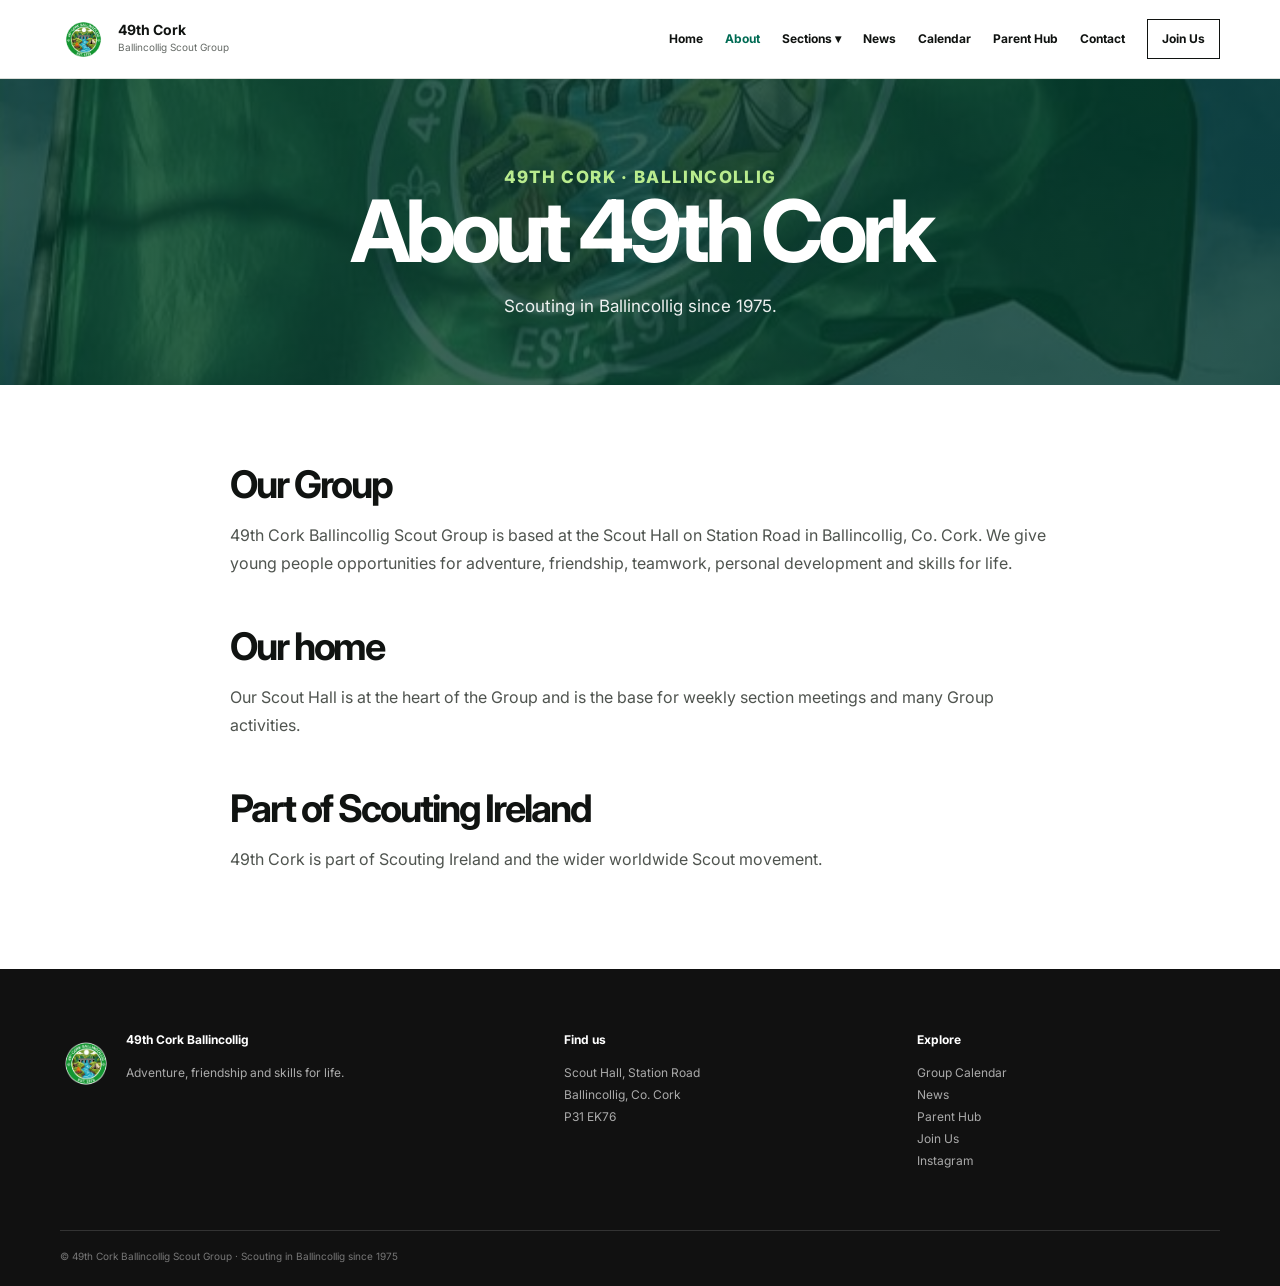
==== commit ca72f141: "add rovers.html menus" ====
--- a/about.html
+++ b/about.html
@@ -1,2 +1,112 @@
-<!doctype html><html lang="en"><head><meta charset="utf-8"><meta name="viewport" content="width=device-width,initial-scale=1"><title>About | 49th Cork Ballincollig Scout Group</title><meta name="description" content="49th Cork Ballincollig Scout Group"><link rel="stylesheet" href="assets/css/style.css"><link rel="icon" type="image/png" href="assets/images/logo.png">
-<link rel="apple-touch-icon" href="assets/images/logo.png"></head><body><header class="site-header"><div class="container nav-wrap"><a class="brand" href="index.html"><img src="assets/images/logo.png" alt="49th Cork logo"><span><strong>49th Cork</strong><small>Ballincollig Scout Group</small></span></a><button class="menu-toggle" aria-label="Open menu">☰</button><nav class="nav"><a class="" href="index.html">Home</a><a class="active" href="about.html">About</a><div class="nav-sections"><button class="sections-toggle" type="button" aria-expanded="false">Sections <span aria-hidden="true">▾</span></button><div class="sections-menu"><a href="beavers.html">Beavers</a><a href="cubs.html">Cubs</a><a href="scouts.html">Scouts</a><a href="ventures.html">Ventures</a></div></div><a class="" href="events.html">News</a><a class="" href="calendar.html">Calendar</a><a class="" href="parents.html">Parent Hub</a><a class="" href="contact.html">Contact</a><a class="nav-join" href="join.html">Join Us</a></nav></div></header><section class="page-hero"><div class="container"><p class="kicker">49th Cork · Ballincollig</p><h1>About 49th Cork</h1><p>Scouting in Ballincollig since 1975.</p></div></section><main class="content"><div class="container narrow"><h2>Our Group</h2><p>49th Cork Ballincollig Scout Group is based at the Scout Hall on Station Road in Ballincollig, Co. Cork. We give young people opportunities for adventure, friendship, teamwork, personal development and skills for life.</p><h2>Our home</h2><p>Our Scout Hall is at the heart of the Group and is the base for weekly section meetings and many Group activities.</p><h2>Part of Scouting Ireland</h2><p>49th Cork is part of Scouting Ireland and the wider worldwide Scout movement.</p></div></main><footer class="footer"><div class="container footer-grid"><div><div class="footer-brand"><img src="assets/images/logo.png" alt="49th Cork logo"><div><h4>49th Cork Ballincollig</h4><p>Adventure, friendship and skills for life.</p></div></div></div><div><h4>Find us</h4><p>Scout Hall, Station Road<br>Ballincollig, Co. Cork<br>P31 EK76</p></div><div><h4>Explore</h4><p><a href="calendar.html">Group Calendar</a><br><a href="events.html">News</a><br><a href="parents.html">Parent Hub</a><br><a href="join.html">Join Us</a><br><a href="https://www.instagram.com/49th.ballincollig.scout.group/">Instagram</a></p></div></div><div class="container footer-bottom">© 49th Cork Ballincollig Scout Group · Scouting in Ballincollig since 1975</div></footer><script src="assets/js/site.js"></script></body></html>+<!doctype html>
+<html lang="en">
+  <head>
+    <meta charset="utf-8" />
+    <meta name="viewport" content="width=device-width,initial-scale=1" />
+    <title>About | 49th Cork Ballincollig Scout Group</title>
+    <meta name="description" content="49th Cork Ballincollig Scout Group" />
+    <link rel="stylesheet" href="assets/css/style.css" />
+    <link rel="icon" type="image/png" href="assets/images/logo.png" />
+    <link rel="apple-touch-icon" href="assets/images/logo.png" />
+  </head>
+  <body>
+    <header class="site-header">
+      <div class="container nav-wrap">
+        <a class="brand" href="index.html"
+          ><img src="assets/images/logo.png" alt="49th Cork logo" /><span
+            ><strong>49th Cork</strong
+            ><small>Ballincollig Scout Group</small></span
+          ></a
+        ><button class="menu-toggle" aria-label="Open menu">☰</button>
+        <nav class="nav">
+          <a class="" href="index.html">Home</a
+          ><a class="active" href="about.html">About</a>
+          <div class="nav-sections">
+            <button class="sections-toggle" type="button" aria-expanded="false">
+              Sections <span aria-hidden="true">▾</span>
+            </button>
+            <div class="sections-menu">
+              <a href="beavers.html">Beavers</a>
+              <a href="cubs.html">Cubs</a
+              ><a href="scouts.html">Scouts</a
+              ><a href="ventures.html">Ventures</a>
+              <a href="rovers.html">Rovers</a>
+            </div>
+          </div>
+          <a class="" href="events.html">News</a
+          ><a class="" href="calendar.html">Calendar</a
+          ><a class="" href="parents.html">Parent Hub</a
+          ><a class="" href="contact.html">Contact</a
+          ><a class="nav-join" href="join.html">Join Us</a>
+        </nav>
+      </div>
+    </header>
+    <section class="page-hero">
+      <div class="container">
+        <p class="kicker">49th Cork · Ballincollig</p>
+        <h1>About 49th Cork</h1>
+        <p>Scouting in Ballincollig since 1975.</p>
+      </div>
+    </section>
+    <main class="content">
+      <div class="container narrow">
+        <h2>Our Group</h2>
+        <p>
+          49th Cork Ballincollig Scout Group is based at the Scout Hall on
+          Station Road in Ballincollig, Co. Cork. We give young people
+          opportunities for adventure, friendship, teamwork, personal
+          development and skills for life.
+        </p>
+        <h2>Our home</h2>
+        <p>
+          Our Scout Hall is at the heart of the Group and is the base for weekly
+          section meetings and many Group activities.
+        </p>
+        <h2>Part of Scouting Ireland</h2>
+        <p>
+          49th Cork is part of Scouting Ireland and the wider worldwide Scout
+          movement.
+        </p>
+      </div>
+    </main>
+    <footer class="footer">
+      <div class="container footer-grid">
+        <div>
+          <div class="footer-brand">
+            <img src="assets/images/logo.png" alt="49th Cork logo" />
+            <div>
+              <h4>49th Cork Ballincollig</h4>
+              <p>Adventure, friendship and skills for life.</p>
+            </div>
+          </div>
+        </div>
+        <div>
+          <h4>Find us</h4>
+          <p>
+            Scout Hall, Station Road<br />Ballincollig, Co. Cork<br />P31 EK76
+          </p>
+        </div>
+        <div>
+          <h4>Explore</h4>
+          <p>
+            <a href="calendar.html">Group Calendar</a><br /><a
+              href="events.html"
+              >News</a
+            ><br /><a href="parents.html">Parent Hub</a><br /><a
+              href="join.html"
+              >Join Us</a
+            ><br /><a
+              href="https://www.instagram.com/49th.ballincollig.scout.group/"
+              >Instagram</a
+            >
+          </p>
+        </div>
+      </div>
+      <div class="container footer-bottom">
+        © 49th Cork Ballincollig Scout Group · Scouting in Ballincollig since
+        1975
+      </div>
+    </footer>
+    <script src="assets/js/site.js"></script>
+  </body>
+</html>
--- a/assets/css/style.css
+++ b/assets/css/style.css
@@ -1,108 +1,1809 @@
 @import url('https://fonts.googleapis.com/css2?family=Inter:wght@400;500;600;700;800&display=swap');
-:root{--ink:#101311;--muted:#656a66;--green:#006b54;--green2:#005642;--cream:#f4f2ec;--paper:#fff;--line:#d9ddd9;--yellow:#f3dc62;--max:1160px}
-*{box-sizing:border-box}html{scroll-behavior:smooth}body{margin:0;background:#fff;color:var(--ink);font-family:Inter,Arial,sans-serif;line-height:1.55}a{color:inherit;text-decoration:none}img{display:block;max-width:100%}.container{width:min(var(--max),calc(100% - 48px));margin:auto}.eyebrow,.kicker{margin:0 0 15px;color:var(--green);font-size:12px;font-weight:800;letter-spacing:.08em;text-transform:uppercase}
-.site-header{position:sticky;top:0;z-index:50;background:rgba(255,255,255,.97);border-bottom:1px solid var(--line)}.nav-wrap{min-height:78px;display:flex;align-items:center;justify-content:space-between;gap:24px}.brand{display:flex;align-items:center;gap:11px}.brand img{width:47px;height:47px;object-fit:contain}.brand strong{display:block;font-size:14px;line-height:1.1}.brand small{display:block;margin-top:3px;color:var(--muted);font-size:10px}.nav{display:flex;align-items:center;gap:22px;font-size:12px;font-weight:700}.nav a:hover,.nav a.active{color:var(--green)}.nav-join{border:1px solid var(--ink);padding:10px 14px}.nav-join:hover{background:var(--ink);color:#fff!important}.menu-toggle{display:none;border:0;background:none;font-size:25px}
-.up-next{background:var(--cream);border-bottom:1px solid var(--line)}.up-grid{min-height:124px;display:grid;grid-template-columns:105px 90px 1fr auto;align-items:center;gap:24px}.up-label{font-size:12px;font-weight:800;align-self:start;padding-top:27px}.date-box{border-left:1px solid #bfc2bd;padding-left:24px}.date-box b{display:block;font-size:39px;line-height:1;letter-spacing:-.06em}.date-box span{font-size:12px}.up-copy h2{margin:0 0 3px;font-size:22px;letter-spacing:-.04em}.up-copy p{margin:0;color:var(--muted);font-size:12px}.arrow-link{font-size:12px;font-weight:800;text-decoration:underline;text-underline-offset:4px}
-.hero{padding:100px 0 96px}.hero-grid{display:grid;grid-template-columns:1.25fr .75fr;gap:70px;align-items:center}.hero h1,.page-hero h1{margin:0;max-width:820px;font-size:clamp(52px,7.2vw,86px);line-height:.95;letter-spacing:-.065em}.hero .lead{max-width:680px;margin:27px 0 32px;color:#4e534f;font-size:18px;line-height:1.65}.hero-mark{display:flex;justify-content:center}.hero-mark img{width:min(310px,80%)}.actions{display:flex;flex-wrap:wrap;gap:10px}.button{display:inline-flex;align-items:center;justify-content:center;min-height:46px;padding:0 18px;border:1px solid var(--ink);background:var(--ink);color:#fff;font-size:12px;font-weight:800}.button:hover{background:var(--green);border-color:var(--green)}.button.secondary{background:#fff;color:var(--ink)}.button.secondary:hover{background:var(--cream);border-color:var(--ink)}
-.social-strip{background:var(--green);color:#fff;padding:32px 0}.social-inner{display:flex;justify-content:space-between;align-items:center;gap:30px}.social-inner h3{margin:0;font-size:17px}.social-inner p{margin:4px 0 0;color:#d7ebe5;font-size:12px}.section{padding:94px 0}.soft{background:var(--cream)}.section-head{display:flex;justify-content:space-between;align-items:end;gap:40px;margin-bottom:43px}.section-head h2,.content h2{margin:0;font-size:clamp(36px,5vw,56px);line-height:1;letter-spacing:-.055em}.section-head>p{max-width:440px;margin:0;color:var(--muted);font-size:14px;line-height:1.7}
-.feature-grid{display:grid;grid-template-columns:repeat(3,1fr);border-top:1px solid var(--ink)}.feature-card{min-height:280px;padding:29px 28px 24px 0;border-right:1px solid var(--line);display:flex;flex-direction:column;justify-content:space-between}.feature-card+.feature-card{padding-left:28px}.feature-card:last-child{border-right:0}.feature-card .icon{color:var(--green);font-size:22px}.feature-card h3{margin:42px 0 10px;font-size:25px;letter-spacing:-.04em}.feature-card p{margin:0;max-width:280px;color:var(--muted);font-size:13px}.go{font-size:12px;font-weight:800;text-decoration:underline;text-underline-offset:4px}.section-cards{display:grid;grid-template-columns:repeat(4,1fr);gap:12px}.section-card{position:relative;min-height:410px;overflow:hidden;background:#222;color:#fff}.section-card img{position:absolute;inset:0;width:100%;height:100%;object-fit:cover;opacity:.88;transition:.35s}.section-card:hover img{transform:scale(1.03)}.section-card:after{content:'';position:absolute;inset:0;background:linear-gradient(0deg,rgba(0,0,0,.72),rgba(0,0,0,0) 65%)}.section-card div{position:absolute;z-index:2;bottom:21px;left:20px}.section-card small{font-size:10px;font-weight:800;letter-spacing:.08em}.section-card h3{margin:4px 0 0;font-size:27px;letter-spacing:-.04em}.split{display:grid;grid-template-columns:1fr 1fr;gap:70px;align-items:center}.split-media{min-height:480px;overflow:hidden;background:#ddd}.split-media img{width:100%;height:480px;object-fit:cover}.split-copy h2{margin:0 0 22px;font-size:clamp(38px,5vw,58px);line-height:1;letter-spacing:-.055em}.split-copy p{color:var(--muted);line-height:1.75}.cta{padding:78px 0;background:var(--green);color:#fff}.cta-inner{display:flex;justify-content:space-between;align-items:end;gap:35px}.cta h2{max-width:720px;margin:0;font-size:clamp(40px,6vw,67px);line-height:.98;letter-spacing:-.06em}.cta .button{background:#fff;color:var(--ink);border-color:#fff}
+
+/* =========================================================
+   49th CORK BALLINCOLLIG SCOUT GROUP
+   Main stylesheet
+   ========================================================= */
+
+:root {
+    --ink: #101311;
+    --muted: #656a66;
+    --green: #006b54;
+    --green2: #005642;
+    --cream: #f4f2ec;
+    --paper: #fff;
+    --line: #d9ddd9;
+    --yellow: #f3dc62;
+    --max: 1160px;
+}
+
+
+/* =========================================================
+   BASE
+   ========================================================= */
+
+* {
+    box-sizing: border-box;
+}
+
+html {
+    scroll-behavior: smooth;
+}
+
+body {
+    margin: 0;
+    background: #fff;
+    color: var(--ink);
+    font-family: Inter, Arial, sans-serif;
+    line-height: 1.55;
+}
+
+a {
+    color: inherit;
+    text-decoration: none;
+}
+
+img {
+    display: block;
+    max-width: 100%;
+}
+
+.container {
+    width: min(var(--max), calc(100% - 48px));
+    margin: auto;
+}
+
+.eyebrow,
+.kicker {
+    margin: 0 0 15px;
+    color: var(--green);
+    font-size: 12px;
+    font-weight: 800;
+    letter-spacing: .08em;
+    text-transform: uppercase;
+}
+
+
+/* =========================================================
+   HEADER / NAVIGATION
+   ========================================================= */
+
+.site-header {
+    position: sticky;
+    top: 0;
+    z-index: 50;
+    background: rgba(255, 255, 255, .97);
+    border-bottom: 1px solid var(--line);
+}
+
+.nav-wrap {
+    min-height: 78px;
+    display: flex;
+    align-items: center;
+    justify-content: space-between;
+    gap: 24px;
+}
+
+.brand {
+    display: flex;
+    align-items: center;
+    gap: 11px;
+}
+
+.brand img {
+    width: 47px;
+    height: 47px;
+    object-fit: contain;
+}
+
+.brand strong {
+    display: block;
+    font-size: 14px;
+    line-height: 1.1;
+}
+
+.brand small {
+    display: block;
+    margin-top: 3px;
+    color: var(--muted);
+    font-size: 10px;
+}
+
+.nav {
+    display: flex;
+    align-items: center;
+    gap: 22px;
+    font-size: 12px;
+    font-weight: 700;
+}
+
+.nav a:hover,
+.nav a.active {
+    color: var(--green);
+}
+
+.nav-join {
+    border: 1px solid var(--ink);
+    padding: 10px 14px;
+}
+
+.nav-join:hover {
+    background: var(--ink);
+    color: #fff !important;
+}
+
+.menu-toggle {
+    display: none;
+    border: 0;
+    background: none;
+    font-size: 25px;
+}
+
+
+/* =========================================================
+   SECTIONS DROPDOWN
+   ========================================================= */
+
+.nav-sections {
+    position: relative;
+    display: flex;
+    align-items: center;
+}
+
+.sections-toggle {
+    border: 0;
+    background: transparent;
+    padding: 10px 0;
+    color: var(--ink);
+    font: inherit;
+    font-size: 12px;
+    font-weight: 700;
+    cursor: pointer;
+    white-space: nowrap;
+}
+
+.sections-toggle:hover,
+.nav-sections.open .sections-toggle {
+    color: var(--green);
+}
+
+.sections-menu {
+    display: none;
+    position: absolute;
+    top: 100%;
+    left: -18px;
+    z-index: 100;
+
+    min-width: 170px;
+    padding: 10px 0;
+
+    background: #fff;
+    border: 1px solid var(--line);
+    box-shadow: 0 12px 30px rgba(0, 0, 0, .08);
+}
+
+.nav-sections:hover .sections-menu,
+.nav-sections:focus-within .sections-menu,
+.nav-sections.open .sections-menu {
+    display: block;
+}
+
+.sections-menu a {
+    display: block;
+    padding: 9px 18px;
+    white-space: nowrap;
+}
+
+.sections-menu a:hover {
+    background: var(--cream);
+}
+
+
+/* =========================================================
+   BUTTONS
+   ========================================================= */
+
+.actions {
+    display: flex;
+    flex-wrap: wrap;
+    gap: 10px;
+}
+
+.button {
+    display: inline-flex;
+    align-items: center;
+    justify-content: center;
+
+    min-height: 46px;
+    padding: 0 18px;
+
+    border: 1px solid var(--ink);
+    background: var(--ink);
+    color: #fff;
+
+    font-size: 12px;
+    font-weight: 800;
+
+    transition: background .2s, color .2s, border-color .2s;
+}
+
+.button:hover {
+    background: var(--green);
+    border-color: var(--green);
+}
+
+.button.secondary {
+    background: #fff;
+    color: var(--ink);
+}
+
+.button.secondary:hover {
+    background: var(--cream);
+    border-color: var(--ink);
+}
+
+.arrow-link {
+    font-size: 12px;
+    font-weight: 800;
+    text-decoration: underline;
+    text-underline-offset: 4px;
+}
+
+
+/* =========================================================
+   HOMEPAGE FLAG HERO
+   ========================================================= */
+
+.home-hero {
+    position: relative;
+
+    min-height: 560px;
+    padding: 90px 20px;
+
+    display: flex;
+    align-items: center;
+    justify-content: center;
+
+    text-align: center;
+    color: #fff;
+
+    background-image:
+        linear-gradient(
+            rgba(5, 55, 39, .78),
+            rgba(5, 55, 39, .78)
+        ),
+        url("../images/ballincollig-flag.jpg");
+
+    background-size: cover;
+    background-position: center center;
+    background-repeat: no-repeat;
+}
+
+.home-hero .container {
+    width: 100%;
+    max-width: 1000px;
+
+    display: flex;
+    flex-direction: column;
+    align-items: center;
+}
+
+.home-hero .kicker {
+    margin-bottom: 12px;
+    color: #b9ec8e;
+    text-align: center;
+}
+
+.home-hero h1 {
+    max-width: 900px;
+    margin: 10px auto 22px;
+
+    color: #fff;
+
+    font-size: clamp(4rem, 8vw, 7rem);
+    font-weight: 800;
+    line-height: .95;
+    letter-spacing: -.055em;
+    text-align: center;
+}
+
+.home-hero .hero-intro {
+    max-width: 650px;
+    margin: 0 auto;
+
+    color: rgba(255, 255, 255, .92);
+
+    font-size: 1.25rem;
+    line-height: 1.6;
+    text-align: center;
+}
+
+.home-hero .hero-actions {
+    display: flex;
+    justify-content: center;
+    flex-wrap: wrap;
+    gap: 14px;
+
+    margin-top: 30px;
+}
+
+.home-hero .button {
+    background: #fff;
+    color: var(--ink);
+    border-color: #fff;
+}
+
+.home-hero .button:hover {
+    background: var(--cream);
+    border-color: var(--cream);
+}
+
+.home-hero .button.secondary {
+    background: transparent;
+    color: #fff;
+    border-color: rgba(255, 255, 255, .85);
+}
+
+.home-hero .button.secondary:hover {
+    background: #fff;
+    color: var(--ink);
+    border-color: #fff;
+}
+
+
+/* =========================================================
+   INTERNAL PAGE FLAG HERO
+   ========================================================= */
+
 .page-hero {
     position: relative;
+
     min-height: 300px;
+    padding: 65px 20px;
+
     display: flex;
     align-items: center;
+    justify-content: center;
+
+    text-align: center;
+    color: #fff;
 
     background-image:
         linear-gradient(
-            90deg,
-            rgba(8, 61, 43, 0.94) 0%,
-            rgba(8, 61, 43, 0.82) 42%,
-            rgba(8, 61, 43, 0.35) 72%,
-            rgba(8, 61, 43, 0.12) 100%
+            rgba(5, 55, 39, .78),
+            rgba(5, 55, 39, .78)
         ),
         url("../images/ballincollig-flag.jpg");
 
     background-size: cover;
-
-    /* Important — controls which part of the original photo is visible */
+    background-position: center center;
+    background-repeat: no-repeat;
+}
+
+.page-hero .container {
+    width: 100%;
+
+    display: flex;
+    flex-direction: column;
+    align-items: center;
+}
+
+.page-hero .kicker {
+    color: #b9ec8e;
+    text-align: center;
+}
+
+.page-hero h1 {
+    max-width: 820px;
+    margin: 0 auto;
+
+    color: #fff;
+
+    font-size: clamp(52px, 7.2vw, 86px);
+    line-height: .95;
+    letter-spacing: -.065em;
+    text-align: center;
+}
+
+.page-hero p,
+.page-hero p:last-child {
+    max-width: 690px;
+    margin: 20px auto 0;
+
+    color: rgba(255, 255, 255, .92);
+
+    font-size: 17px;
+    line-height: 1.6;
+    text-align: center;
+}
+
+
+/* =========================================================
+   UP NEXT - FLAG BANNER
+   ========================================================= */
+
+.up-next {
+    position: relative;
+
+    background-image:
+        linear-gradient(
+            rgba(5, 55, 39, .90),
+            rgba(5, 55, 39, .90)
+        ),
+        url("../images/ballincollig-flag.jpg");
+
+    background-size: cover;
     background-position: center 48%;
-
     background-repeat: no-repeat;
-    color: white;
-}
-
-.page-hero .container {
+
+    color: #fff;
+
+    border-bottom: 0;
+}
+
+.up-grid {
+    min-height: 150px;
+
+    display: grid;
+    grid-template-columns: 125px 125px 1fr auto;
+    align-items: center;
+    gap: 24px;
+}
+
+.up-label {
+    align-self: center;
+    padding-top: 0;
+
+    color: #b9ec8e;
+
+    font-size: 12px;
+    font-weight: 800;
+    letter-spacing: .08em;
+    text-transform: uppercase;
+}
+
+.date-box {
+    min-width: 125px;
+    padding-left: 24px;
+    padding-right: 15px;
+
+    border-left: 1px solid rgba(255,255,255,.45);
+}
+
+.date-box b {
+    display: block;
+
+    color: #fff;
+
+    font-size: 36px;
+    line-height: 1;
+    letter-spacing: -.04em;
+    white-space: nowrap;
+}
+
+.date-box span {
+    display: block;
+    margin-top: 5px;
+
+    color: rgba(255,255,255,.8);
+
+    font-size: 12px;
+    white-space: nowrap;
+}
+
+.up-copy h2 {
+    margin: 0 0 3px;
+
+    color: #fff;
+
+    font-size: 22px;
+    letter-spacing: -.04em;
+}
+
+.up-copy p {
+    margin: 0;
+
+    color: rgba(255,255,255,.8);
+
+    font-size: 12px;
+}
+
+.up-next .arrow-link {
+    color: #fff;
+}
+
+
+/* =========================================================
+   LEGACY / STANDARD HERO
+   ========================================================= */
+
+.hero {
+    padding: 100px 0 96px;
+}
+
+.hero-grid {
+    display: grid;
+    grid-template-columns: 1.25fr .75fr;
+    gap: 70px;
+    align-items: center;
+}
+
+.hero h1 {
+    margin: 0;
+    max-width: 820px;
+
+    font-size: clamp(52px, 7.2vw, 86px);
+    line-height: .95;
+    letter-spacing: -.065em;
+}
+
+.hero .lead {
+    max-width: 680px;
+    margin: 27px 0 32px;
+
+    color: #4e534f;
+
+    font-size: 18px;
+    line-height: 1.65;
+}
+
+.hero-mark {
+    display: flex;
+    justify-content: center;
+}
+
+.hero-mark img {
+    width: min(310px, 80%);
+}
+
+
+/* =========================================================
+   SOCIAL STRIP
+   ========================================================= */
+
+.social-strip {
+    padding: 32px 0;
+    background: var(--green);
+    color: #fff;
+}
+
+.social-inner {
+    display: flex;
+    justify-content: space-between;
+    align-items: center;
+    gap: 30px;
+}
+
+.social-inner h3 {
+    margin: 0;
+    font-size: 17px;
+}
+
+.social-inner p {
+    margin: 4px 0 0;
+    color: #d7ebe5;
+    font-size: 12px;
+}
+
+.social-actions {
+    display: flex;
+    flex-wrap: wrap;
+    gap: 12px;
+}
+
+.social-strip .button {
+    background: #fff;
+    color: var(--ink);
+    border-color: #fff;
+}
+
+.social-strip .button:hover {
+    background: var(--cream);
+}
+
+.social-strip .button.secondary {
+    background: transparent;
+    color: #fff;
+    border-color: #fff;
+}
+
+.social-strip .button.secondary:hover {
+    background: #fff;
+    color: var(--ink);
+}
+
+
+/* =========================================================
+   STANDARD SECTIONS
+   ========================================================= */
+
+.section {
+    padding: 94px 0;
+}
+
+.soft {
+    background: var(--cream);
+}
+
+.section-head {
+    display: flex;
+    justify-content: space-between;
+    align-items: end;
+    gap: 40px;
+
+    margin-bottom: 43px;
+}
+
+.section-head h2,
+.content h2 {
+    margin: 0;
+
+    font-size: clamp(36px, 5vw, 56px);
+    line-height: 1;
+    letter-spacing: -.055em;
+}
+
+.section-head > p {
+    max-width: 440px;
+    margin: 0;
+
+    color: var(--muted);
+
+    font-size: 14px;
+    line-height: 1.7;
+}
+
+
+/* =========================================================
+   FEATURE CARDS
+   ========================================================= */
+
+.feature-grid {
+    display: grid;
+    grid-template-columns: repeat(3, 1fr);
+
+    border-top: 1px solid var(--ink);
+}
+
+.feature-card {
+    min-height: 280px;
+    padding: 29px 28px 24px 0;
+
+    border-right: 1px solid var(--line);
+
+    display: flex;
+    flex-direction: column;
+    justify-content: space-between;
+}
+
+.feature-card + .feature-card {
+    padding-left: 28px;
+}
+
+.feature-card:last-child {
+    border-right: 0;
+}
+
+.feature-card .icon {
+    color: var(--green);
+    font-size: 22px;
+}
+
+.feature-card h3 {
+    margin: 42px 0 10px;
+
+    font-size: 25px;
+    letter-spacing: -.04em;
+}
+
+.feature-card p {
+    max-width: 280px;
+    margin: 0;
+
+    color: var(--muted);
+    font-size: 13px;
+}
+
+.go {
+    font-size: 12px;
+    font-weight: 800;
+    text-decoration: underline;
+    text-underline-offset: 4px;
+}
+
+
+/* =========================================================
+   SECTION CARDS
+   ========================================================= */
+
+.section-cards {
+    display: grid;
+    grid-template-columns: repeat(5, minmax(0, 1fr));
+    gap: 20px;
+    width: 100%;
+    margin: 0;
+    padding: 0;
+    justify-content: start;
+}
+
+.section-card {
+    display: flex;
+    flex-direction: column;
+    width: 100%;
+    min-width: 0;
+}
+
+.section-card img {
+    width: 100%;
+    height: auto;
+    aspect-ratio: 1 / 1;
+    object-fit: contain;
+    display: block;
+    margin: 0 0 12px;
+    transition: transform .3s;
+}
+
+.section-card:hover img {
+    transform: scale(1.03);
+}
+
+
+/* =========================================================
+   SPLIT CONTENT
+   ========================================================= */
+
+.split {
+    display: grid;
+    grid-template-columns: 1fr 1fr;
+    gap: 70px;
+    align-items: center;
+}
+
+.split-media {
+    min-height: 0;
+    aspect-ratio: 4 / 3;
+
+    overflow: hidden;
+    background: #ddd;
+}
+
+.split-media img {
+    width: 100%;
+    height: 100%;
+
+    object-fit: cover;
+    object-position: 50% 48%;
+}
+
+.split-copy h2 {
+    margin: 0 0 22px;
+
+    font-size: clamp(38px, 5vw, 58px);
+    line-height: 1;
+    letter-spacing: -.055em;
+}
+
+.split-copy p {
+    color: var(--muted);
+    line-height: 1.75;
+}
+
+
+/* =========================================================
+   CTA
+   ========================================================= */
+
+.cta {
+    padding: 78px 0;
+
+    background: var(--green);
+    color: #fff;
+}
+
+.cta-inner {
+    display: flex;
+    justify-content: space-between;
+    align-items: end;
+    gap: 35px;
+}
+
+.cta h2 {
+    max-width: 720px;
+    margin: 0;
+
+    font-size: clamp(40px, 6vw, 67px);
+    line-height: .98;
+    letter-spacing: -.06em;
+}
+
+.cta .button {
+    background: #fff;
+    color: var(--ink);
+    border-color: #fff;
+}
+
+
+/* =========================================================
+   CONTENT PAGES
+   ========================================================= */
+
+.content {
+    padding: 80px 0;
+}
+
+.narrow {
+    max-width: 820px;
+}
+
+.content h2 {
+    margin: 50px 0 18px;
+    font-size: 38px;
+}
+
+.content h2:first-child {
+    margin-top: 0;
+}
+
+.content p {
+    color: #4f544f;
+    line-height: 1.75;
+}
+
+
+/* =========================================================
+   INFO / EVENT CARDS
+   ========================================================= */
+
+.info-grid,
+.events-grid {
+    display: grid;
+    grid-template-columns: repeat(2, 1fr);
+
+    margin: 32px 0;
+
+    border-top: 1px solid var(--ink);
+}
+
+.info-card,
+.event-card {
+    padding: 25px 28px 25px 0;
+
+    border-bottom: 1px solid var(--line);
+}
+
+.info-card:nth-child(even),
+.event-card:nth-child(even) {
+    padding-left: 28px;
+    border-left: 1px solid var(--line);
+}
+
+.info-card h3,
+.event-card h3 {
+    margin: 0 0 8px;
+    font-size: 19px;
+}
+
+.date {
+    color: var(--green);
+    font-weight: 800;
+}
+
+
+/* =========================================================
+   CALENDAR
+   ========================================================= */
+
+.calendar-wrap {
+    overflow-x: auto;
+}
+
+.calendar {
+    width: 100%;
+    margin: 25px 0 45px;
+
+    border-collapse: collapse;
+}
+
+.calendar th {
+    padding: 12px 14px;
+
+    border-bottom: 1px solid var(--ink);
+
+    text-align: left;
+
+    font-size: 11px;
+    text-transform: uppercase;
+    letter-spacing: .06em;
+}
+
+.calendar td {
+    padding: 17px 14px;
+
+    border-bottom: 1px solid var(--line);
+
+    font-size: 13px;
+    vertical-align: top;
+}
+
+.calendar .month td {
+    padding: 30px 14px 10px;
+
+    background: var(--cream);
+
+    font-size: 18px;
+    font-weight: 800;
+}
+
+.tag {
+    display: inline-block;
+
+    padding: 4px 8px;
+
+    background: #e3eee9;
+    color: var(--green2);
+
+    font-size: 10px;
+    font-weight: 800;
+}
+
+.filters {
+    display: flex;
+    flex-wrap: wrap;
+    gap: 8px;
+
+    margin: 25px 0;
+}
+
+.filter {
+    padding: 8px 11px;
+
+    border: 1px solid var(--line);
+    background: #fff;
+
+    font: inherit;
+    font-size: 11px;
+    font-weight: 800;
+
+    cursor: pointer;
+}
+
+.filter.active {
+    background: var(--ink);
+    color: #fff;
+    border-color: var(--ink);
+}
+
+
+/* =========================================================
+   CONTACT FORM
+   ========================================================= */
+
+.contact-form {
+    margin-top: 28px;
+}
+
+.form-row {
+    display: grid;
+    grid-template-columns: 1fr 1fr;
+    gap: 16px;
+}
+
+.field {
+    margin-bottom: 16px;
+}
+
+.field label {
+    display: block;
+
+    margin-bottom: 6px;
+
+    font-size: 12px;
+    font-weight: 800;
+}
+
+.field input,
+.field select,
+.field textarea {
+    width: 100%;
+
+    padding: 13px 14px;
+
+    border: 1px solid #c8cbc7;
+    background: #fff;
+
+    font: inherit;
+}
+
+.field input:focus,
+.field select:focus,
+.field textarea:focus {
+    outline: 2px solid rgba(0, 107, 84, .2);
+    border-color: var(--green);
+}
+
+.field textarea {
+    min-height: 170px;
+    resize: vertical;
+}
+
+.privacy-note {
+    color: var(--muted) !important;
+    font-size: 12px !important;
+}
+
+
+/* =========================================================
+   PHOTOGRAPHY
+   ========================================================= */
+
+.hero-photo {
+    width: min(var(--max), calc(100% - 48px));
+    height: auto;
+    aspect-ratio: 16 / 7;
+
+    margin: 0 auto;
+
+    overflow: hidden;
+    background: var(--cream);
+}
+
+.hero-photo img {
+    width: 100%;
+    height: 100%;
+
+    object-fit: cover;
+    object-position: 50% 48%;
+}
+
+.photo-band {
+    background: #111;
+}
+
+.photo-band-grid {
+    display: grid;
+    grid-template-columns: 1.2fr .8fr 1fr;
+
+    min-height: 0;
+}
+
+.photo-band figure {
     position: relative;
-    z-index: 1;
+
+    margin: 0;
+
+    overflow: hidden;
+    aspect-ratio: 4 / 3;
+}
+
+.photo-band img {
     width: 100%;
-}
-
-.page-hero .kicker {
-    color: #a8e66c;
-}
-
-.page-hero h1 {
+    height: 100%;
+
+    object-fit: cover;
+    object-position: 50% 50%;
+
+    opacity: .88;
+
+    transition: transform .4s;
+}
+
+.photo-band figure:hover img {
+    transform: scale(1.025);
+}
+
+.photo-band figcaption {
+    position: absolute;
+
+    left: 22px;
+    bottom: 18px;
+
     color: #fff;
+
+    font-size: 12px;
+    font-weight: 800;
+    text-transform: uppercase;
+    letter-spacing: .08em;
+}
+
+.page-photo {
+    height: auto;
+    max-height: 520px;
+    aspect-ratio: 16 / 7;
+
+    margin-bottom: 70px;
+
+    overflow: hidden;
+}
+
+.page-photo img {
+    width: 100%;
+    height: 100%;
+
+    object-fit: cover;
+    object-position: 50% 50%;
+}
+
+.news-photo-grid {
+    display: grid;
+    grid-template-columns: repeat(3, 1fr);
+    gap: 14px;
+
+    margin-bottom: 75px;
+}
+
+.news-photo-card {
+    background: var(--cream);
+}
+
+.news-photo-card img {
+    width: 100%;
+    height: auto;
+    aspect-ratio: 4 / 3;
+
+    object-fit: cover;
+    object-position: 50% 50%;
+}
+
+.news-photo-card div {
+    padding: 24px;
+}
+
+.news-photo-card h3 {
+    margin: 0 0 10px;
+
+    font-size: 24px;
+    letter-spacing: -.04em;
+}
+
+.news-photo-card p:last-child {
+    margin-bottom: 0;
+    font-size: 13px;
+}
+
+
+/* =========================================================
+   FOOTER
+   ========================================================= */
+
+.footer {
+    padding: 62px 0 22px;
+
+    background: #111;
+    color: #fff;
+}
+
+.footer-grid {
+    display: grid;
+    grid-template-columns: 1.5fr 1fr 1fr;
+    gap: 50px;
+}
+
+.footer h4 {
+    margin: 0 0 12px;
+    font-size: 12px;
+}
+
+.footer p,
+.footer a {
+    color: #aaa;
+
+    font-size: 12px;
+    line-height: 1.85;
+}
+
+.footer a:hover {
+    color: #fff;
+}
+
+.footer-brand {
+    display: flex;
+    align-items: center;
+    gap: 14px;
+}
+
+.footer-brand img {
+    width: 52px;
+}
+
+.footer-bottom {
+    margin-top: 45px;
+    padding-top: 18px;
+
+    border-top: 1px solid #333;
+
+    color: #777;
+    font-size: 10px;
+}
+
+
+/* =========================================================
+   TABLET
+   ========================================================= */
+
+@media (max-width: 920px) {
+
+    .nav {
+        display: none;
+
+        position: absolute;
+        top: 78px;
+        left: 0;
+        right: 0;
+
+        padding: 22px 24px;
+
+        background: #fff;
+        border-bottom: 1px solid var(--line);
+
+        flex-direction: column;
+        align-items: flex-start;
+    }
+
+    .nav.open {
+        display: flex;
+    }
+
+    .menu-toggle {
+        display: block;
+    }
+
+    /* Sections dropdown */
+
+    .nav-sections {
+        width: 100%;
+        display: block;
+    }
+
+    .sections-toggle {
+        width: 100%;
+        padding: 0;
+        text-align: left;
+    }
+
+    .sections-menu {
+        position: static;
+
+        display: none;
+
+        min-width: 0;
+        margin: 9px 0 0;
+        padding: 4px 0 2px 14px;
+
+        border: 0;
+        border-left: 2px solid var(--line);
+
+        box-shadow: none;
+    }
+
+    .nav-sections:hover .sections-menu {
+        display: none;
+    }
+
+    .nav-sections.open .sections-menu,
+    .nav-sections:focus-within .sections-menu {
+        display: block;
+    }
+
+    .sections-menu a {
+        padding: 7px 10px;
+    }
+
+    /* Layout */
+
+    .hero-grid {
+        grid-template-columns: 1fr;
+    }
+
+    .hero-mark {
+        display: none;
+    }
+
+    .section-cards {
+        grid-template-columns: repeat(2, 200px);
+        justify-content: center;
+        gap: 25px;
+    }
+
+    .feature-grid {
+        grid-template-columns: 1fr;
+    }
+
+    .feature-card,
+    .feature-card + .feature-card {
+        min-height: 0;
+        padding: 26px 0;
+
+        border-right: 0;
+        border-bottom: 1px solid var(--line);
+    }
+
+    .feature-card h3 {
+        margin-top: 18px;
+    }
+
+    .split {
+        grid-template-columns: 1fr;
+        gap: 35px;
+    }
+
+    .footer-grid {
+        grid-template-columns: 1fr 1fr;
+    }
+
+    /* Up next */
+
+    .up-grid {
+        grid-template-columns: 110px 120px 1fr;
+    }
+
+    .up-grid > .arrow-link {
+        display: none;
+    }
+
+    /* Photography */
+
+    .hero-photo {
+        width: calc(100% - 48px);
+        aspect-ratio: 16 / 9;
+    }
+
+    .page-photo {
+        aspect-ratio: 16 / 9;
+    }
+
+    .photo-band-grid {
+        grid-template-columns: 1fr 1fr;
+    }
+
+    .photo-band figure:last-child {
+        display: none;
+    }
+
+    .news-photo-grid {
+        grid-template-columns: 1fr 1fr;
+    }
+}
+
+
+/* =========================================================
+   MOBILE
+   ========================================================= */
+
+@media (max-width: 600px) {
+
+    .container {
+        width: calc(100% - 30px);
+    }
+
+    .brand small {
+        display: none;
+    }
+
+    /* Homepage hero */
+
+    .home-hero {
+        min-height: 470px;
+        padding: 65px 15px;
+
+        background-position: 58% center;
+    }
+
+    .home-hero h1 {
+        font-size: clamp(3.2rem, 15vw, 5rem);
+    }
+
+    .home-hero .hero-intro {
+        font-size: 1.05rem;
+    }
+
+    .home-hero .hero-actions {
+        width: 100%;
+    }
+
+    /* Internal hero */
+
+    .page-hero {
+        min-height: 240px;
+        padding: 50px 15px;
+
+        background-position: 58% center;
+    }
+
+    .page-hero h1 {
+        font-size: 50px;
+    }
+
+    /* Up next */
+
+    .up-grid {
+        min-height: 0;
+        padding: 20px 0;
+
+        grid-template-columns: 65px 1fr;
+    }
+
+    .up-label {
+        padding: 0;
+    }
+
+    .date-box {
+        padding-left: 14px;
+    }
+
+    .up-copy {
+        grid-column: 1 / -1;
+    }
+
+    /* Standard hero */
+
+    .hero {
+        padding: 68px 0;
+    }
+
+    .hero h1 {
+        font-size: 51px;
+    }
+
+    /* Sections */
+
+    .section {
+        padding: 68px 0;
+    }
+
+    .section-head,
+    .social-inner,
+    .cta-inner {
+        align-items: flex-start;
+        flex-direction: column;
+    }
+
+    .section-cards {
+        grid-template-columns: repeat(2, minmax(0, 1fr));
+        justify-content: center;
+        gap: 15px;
+    }
+
+    .section-card {
+        width: 100%;
+    }
+
+    .info-grid,
+    .events-grid,
+    .footer-grid,
+    .form-row {
+        grid-template-columns: 1fr;
+    }
+
+
+    .info-card:nth-child(even),
+    .event-card:nth-child(even) {
+        padding-left: 0;
+        border-left: 0;
+    }
+
+    /* Calendar */
+
+    .calendar {
+        min-width: 700px;
+    }
+
+    /* Photography */
+
+    .hero-photo {
+        width: calc(100% - 30px);
+        aspect-ratio: 4 / 3;
+    }
+
+    .page-photo {
+        aspect-ratio: 4 / 3;
+        margin-bottom: 45px;
+    }
+
+    .photo-band-grid,
+    .news-photo-grid {
+        grid-template-columns: 1fr;
+    }
+
+    .photo-band figure {
+        aspect-ratio: 4 / 3;
+    }
+
+    .photo-band figure:nth-child(2) {
+        display: none;
+    }
+
+    .photo-band img {
+        height: 100%;
+    }
+
+    .map-container {
+        width: 100%;
+        overflow: hidden;
+        border-radius: 18px;
+        box-shadow: 0 8px 30px rgba(0, 0, 0, 0.10);
+    }
+
+    .map-container iframe {
+        display: block;
+        width: 100%;
+        min-height: 400px;
+    }
+
+    @media (max-width: 700px) {
+        .map-container iframe {
+            min-height: 300px;
+        }
+    }
+}
+
+
+
+/* =========================================
+   HOME PAGE - SCOUT SECTION CARDS
+   ========================================= */
+
+.section-cards {
+    width: min(var(--max), calc(100% - 48px));
+    max-width: 1160px;
+
+    margin: 30px auto 60px;
+    padding: 30px;
+
+    border: 2px solid #d4dfd4;
+    border-radius: 16px;
+    background: #ffffff;
+
+    display: grid;
+    grid-template-columns: repeat(5, minmax(0, 1fr));
+    gap: 20px;
+
+    box-sizing: border-box;
+}
+
+/* Individual section cards */
+.section-cards .section-card {
+    display: flex;
+    flex-direction: column;
+    align-items: center;
+    text-align: center;
+    min-width: 0;
+}
+
+/* Section images */
+.section-cards .section-card img {
+    width: 100%;
+    max-width: 160px;
+    height: 160px;
+    object-fit: contain;
     margin-bottom: 12px;
 }
 
-.page-hero p {
-    color: rgba(255,255,255,.9);
-    max-width: 650px;
-}
-.page-hero p:last-child{max-width:690px;margin:23px 0 0;color:var(--muted);font-size:17px}.content{padding:80px 0}.narrow{max-width:820px}.content h2{font-size:38px;margin:50px 0 18px}.content h2:first-child{margin-top:0}.content p{color:#4f544f;line-height:1.75}.info-grid,.events-grid{display:grid;grid-template-columns:repeat(2,1fr);margin:32px 0;border-top:1px solid var(--ink)}.info-card,.event-card{padding:25px 28px 25px 0;border-bottom:1px solid var(--line)}.info-card:nth-child(even),.event-card:nth-child(even){padding-left:28px;border-left:1px solid var(--line)}.info-card h3,.event-card h3{margin:0 0 8px;font-size:19px}.date{color:var(--green);font-weight:800}.calendar-wrap{overflow-x:auto}.calendar{width:100%;border-collapse:collapse;margin:25px 0 45px}.calendar th{text-align:left;padding:12px 14px;border-bottom:1px solid var(--ink);font-size:11px;text-transform:uppercase;letter-spacing:.06em}.calendar td{padding:17px 14px;border-bottom:1px solid var(--line);font-size:13px;vertical-align:top}.calendar .month td{padding:30px 14px 10px;background:var(--cream);font-size:18px;font-weight:800}.tag{display:inline-block;padding:4px 8px;background:#e3eee9;color:var(--green2);font-size:10px;font-weight:800}.filters{display:flex;flex-wrap:wrap;gap:8px;margin:25px 0}.filter{border:1px solid var(--line);background:#fff;padding:8px 11px;font:inherit;font-size:11px;font-weight:800;cursor:pointer}.filter.active{background:var(--ink);color:#fff;border-color:var(--ink)}
-.contact-form{margin-top:28px}.form-row{display:grid;grid-template-columns:1fr 1fr;gap:16px}.field{margin-bottom:16px}.field label{display:block;margin-bottom:6px;font-size:12px;font-weight:800}.field input,.field select,.field textarea{width:100%;border:1px solid #c8cbc7;padding:13px 14px;background:#fff;font:inherit}.field textarea{min-height:170px;resize:vertical}.privacy-note{font-size:12px!important;color:var(--muted)!important}
-.footer{padding:62px 0 22px;background:#111;color:#fff}.footer-grid{display:grid;grid-template-columns:1.5fr 1fr 1fr;gap:50px}.footer h4{margin:0 0 12px;font-size:12px}.footer p,.footer a{color:#aaa;font-size:12px;line-height:1.85}.footer a:hover{color:#fff}.footer-brand{display:flex;gap:14px;align-items:center}.footer-brand img{width:52px}.footer-bottom{margin-top:45px;padding-top:18px;border-top:1px solid #333;color:#777;font-size:10px}
-@media(max-width:920px){.nav{display:none;position:absolute;top:78px;left:0;right:0;padding:22px 24px;background:#fff;border-bottom:1px solid var(--line);flex-direction:column;align-items:flex-start}.nav.open{display:flex}.menu-toggle{display:block}.hero-grid{grid-template-columns:1fr}.hero-mark{display:none}.section-cards{grid-template-columns:1fr 1fr}.feature-grid{grid-template-columns:1fr}.feature-card,.feature-card+.feature-card{min-height:0;padding:26px 0;border-right:0;border-bottom:1px solid var(--line)}.feature-card h3{margin-top:18px}.split{grid-template-columns:1fr;gap:35px}.footer-grid{grid-template-columns:1fr 1fr}.up-grid{grid-template-columns:80px 80px 1fr}.up-grid>.arrow-link{display:none}}
-@media(max-width:600px){.container{width:calc(100% - 30px)}.brand small{display:none}.up-grid{padding:20px 0;grid-template-columns:65px 1fr;min-height:0}.up-label{padding:0}.date-box{padding-left:14px}.up-copy{grid-column:1/-1}.hero{padding:68px 0}.hero h1{font-size:51px}.section{padding:68px 0}.section-head,.social-inner,.cta-inner{align-items:flex-start;flex-direction:column}.section-cards,.info-grid,.events-grid,.footer-grid,.form-row{grid-template-columns:1fr}.section-card{min-height:330px}.info-card:nth-child(even),.event-card:nth-child(even){padding-left:0;border-left:0}.page-hero{padding:65px 0 52px}.page-hero h1{font-size:50px}.calendar{min-width:700px}}
-
-/* Photographic upgrade */
-.hero-photo{height:520px;overflow:hidden;background:#ddd}.hero-photo img{width:100%;height:100%;object-fit:cover}.photo-band{background:#111}.photo-band-grid{display:grid;grid-template-columns:1.2fr .8fr 1fr;min-height:430px}.photo-band figure{position:relative;margin:0;overflow:hidden}.photo-band img{width:100%;height:430px;object-fit:cover;opacity:.88;transition:transform .4s}.photo-band figure:hover img{transform:scale(1.025)}.photo-band figcaption{position:absolute;left:22px;bottom:18px;color:#fff;font-size:12px;font-weight:800;text-transform:uppercase;letter-spacing:.08em}.page-photo{height:480px;overflow:hidden;margin-bottom:70px}.page-photo img{width:100%;height:100%;object-fit:cover}.news-photo-grid{display:grid;grid-template-columns:repeat(3,1fr);gap:14px;margin-bottom:75px}.news-photo-card{background:var(--cream)}.news-photo-card img{width:100%;height:290px;object-fit:cover}.news-photo-card div{padding:24px}.news-photo-card h3{margin:0 0 10px;font-size:24px;letter-spacing:-.04em}.news-photo-card p:last-child{margin-bottom:0;font-size:13px}.section-card img{filter:saturate(.92)}
-@media(max-width:920px){.hero-photo{height:420px}.photo-band-grid{grid-template-columns:1fr 1fr}.photo-band figure:last-child{display:none}.news-photo-grid{grid-template-columns:1fr 1fr}.page-photo{height:400px}}
-@media(max-width:600px){.hero-photo{height:340px}.photo-band-grid,.news-photo-grid{grid-template-columns:1fr}.photo-band figure:nth-child(2){display:none}.photo-band img{height:360px}.page-photo{height:320px;margin-bottom:45px}}
-
-
-/* Navigation sections menu + image proportion fixes */
-.nav-sections{position:relative;display:flex;align-items:center}
-.sections-toggle{border:0;background:transparent;padding:10px 0;color:var(--ink);font:inherit;font-size:12px;font-weight:700;cursor:pointer;white-space:nowrap}
-.sections-toggle:hover,.nav-sections.open .sections-toggle{color:var(--green)}
-.sections-menu{display:none;position:absolute;top:100%;left:-18px;min-width:170px;padding:10px 0;background:#fff;border:1px solid var(--line);box-shadow:0 12px 30px rgba(0,0,0,.08)}
-.nav-sections:hover .sections-menu,.nav-sections:focus-within .sections-menu,.nav-sections.open .sections-menu{display:block}
-.sections-menu a{display:block;padding:9px 18px;white-space:nowrap}
-.sections-menu a:hover{background:var(--cream)}
-
-/* Keep photography in site-friendly proportions instead of oversized crops. */
-.hero-photo{width:min(var(--max),calc(100% - 48px));height:auto;aspect-ratio:16/7;margin:0 auto;background:var(--cream)}
-.hero-photo img{width:100%;height:100%;object-fit:cover;object-position:50% 48%}
-.section-card{min-height:0;aspect-ratio:3/4}
-.section-card img{object-position:50% 50%}
-.section-card[href="beavers.html"] img{object-position:50% 52%}
-.section-card[href="cubs.html"] img{object-position:50% 44%}
-.section-card[href="scouts.html"] img{object-position:50% 50%}
-.section-card[href="ventures.html"] img{object-position:50% 52%}
-.split-media{min-height:0;aspect-ratio:4/3}
-.split-media img{height:100%;object-position:50% 48%}
-.photo-band-grid{min-height:0}
-.photo-band figure{aspect-ratio:4/3}
-.photo-band img{height:100%;object-position:50% 50%}
-.page-photo{height:auto;aspect-ratio:16/7;max-height:520px}
-.page-photo img{object-position:50% 50%}
-.news-photo-card img{height:auto;aspect-ratio:4/3;object-position:50% 50%}
-
-@media(max-width:920px){
-  .nav-sections{width:100%;display:block}
-  .sections-toggle{width:100%;padding:0;text-align:left}
-  .sections-menu{position:static;display:none;min-width:0;margin:9px 0 0;padding:4px 0 2px 14px;border:0;border-left:2px solid var(--line);box-shadow:none}
-  .nav-sections:hover .sections-menu{display:none}
-  .nav-sections.open .sections-menu,.nav-sections:focus-within .sections-menu{display:block}
-  .sections-menu a{padding:7px 10px}
-  .hero-photo{width:calc(100% - 48px);height:auto;aspect-ratio:16/9}
-  .page-photo{height:auto;aspect-ratio:16/9}
-}
-@media(max-width:600px){
-  .hero-photo{width:calc(100% - 30px);height:auto;aspect-ratio:4/3}
-  .section-card{aspect-ratio:4/3;min-height:0}
-  .page-photo{height:auto;aspect-ratio:4/3;margin-bottom:45px}
-  .photo-band figure{aspect-ratio:4/3}
-  .photo-band img{height:100%}
-}
+/* Section text */
+.section-cards .section-card h3 {
+    margin: 5px 0;
+}
+
+.section-cards .section-card small {
+    color: var(--green);
+    font-weight: 700;
+}
+
+/* Tablet */
+@media (max-width: 900px) {
+    .section-cards {
+        grid-template-columns: repeat(3, minmax(0, 1fr));
+        padding: 25px;
+        gap: 20px;
+    }
+
+    .section-cards .section-card img {
+        height: 130px;
+    }
+}
+
+/* Mobile */
+@media (max-width: 600px) {
+    .section-cards {
+        width: calc(100% - 30px);
+        grid-template-columns: repeat(2, minmax(0, 1fr));
+        padding: 15px;
+        gap: 15px;
+        margin: 20px auto 40px;
+    }
+
+    .section-cards .section-card img {
+        height: 100px;
+    }
+}
+
+
+/* =========================================
+   SCOUT SECTIONS HEADING
+   ========================================= */
+
+.scout-sections {
+    padding: 30px 0 40px;
+}
+
+.scout-sections-heading {
+    margin-bottom: 25px;
+}
+
+.scout-sections-heading .kicker {
+    margin-bottom: 10px;
+}
+
+.scout-sections-heading h2 {
+    margin: 0 0 15px;
+    font-size: clamp(36px, 5vw, 56px);
+    line-height: 1.1;
+    letter-spacing: -0.055em;
+}
+
+.scout-sections-heading > p:last-child {
+    margin: 0;
+    color: var(--muted);
+    font-size: 14px;
+}
+
+.scout-sections .section-cards {
+    margin-top: 25px !important;
+    margin-bottom: 0 !important;
+}
+
+/* Mobile */
+@media (max-width: 600px) {
+    .scout-sections {
+        padding: 20px 0 30px;
+    }
+
+    .scout-sections-heading h2 {
+        font-size: 36px;
+    }
+}
+
+
+/* =========================================
+   SCOUT SECTIONS - NO BORDER
+   ========================================= */
+
+.scout-sections .section-cards {
+    border: none !important;
+    border-radius: 0 !important;
+    background: transparent !important;
+
+    padding: 10px 0 !important;
+    margin: 25px auto 40px !important;
+
+    width: 100% !important;
+    max-width: 1160px !important;
+
+    display: grid;
+    grid-template-columns: repeat(5, minmax(0, 1fr));
+    gap: 20px;
+}
+
+/* Individual sections */
+.section-cards .section-card {
+    display: flex;
+    flex-direction: column;
+    align-items: center;
+    text-align: center;
+}
+
+/* Logos */
+.section-cards .section-card img {
+    width: 100%;
+    max-width: 160px;
+    height: 160px;
+    object-fit: contain;
+    margin-bottom: 15px;
+}
+
+/* Section names */
+.section-cards .section-card h3 {
+    margin: 6px 0 10px;
+    font-size: 18px;
+}
+
+/* Meeting information */
+.section-cards .meeting-time {
+    margin: 5px 0 0;
+    padding-top: 10px;
+
+    border-top: 1px solid #d9ddd9;
+
+    color: #006b54;
+    font-size: 13px;
+    font-weight: 600;
+    line-height: 1.7;
+
+    width: 100%;
+    text-align: center;
+}
+
+/* Tablet */
+@media (max-width: 900px) {
+    .scout-sections .section-cards {
+        grid-template-columns: repeat(3, minmax(0, 1fr));
+    }
+}
+
+/* Mobile */
+@media (max-width: 600px) {
+    .scout-sections .section-cards {
+        grid-template-columns: repeat(2, minmax(0, 1fr));
+        gap: 25px 15px;
+    }
+
+    .section-cards .section-card img {
+        height: 100px;
+    }
+
+    .section-cards .section-card h3 {
+        font-size: 16px;
+    }
+
+    .section-cards .meeting-time {
+        font-size: 12px;
+    }
+}
+
+
+/* =========================================
+   HOMEPAGE PHOTO BAND - EQUAL SIZE IMAGES
+   ========================================= */
+
+.photo-band-grid {
+    display: grid;
+    grid-template-columns: repeat(3, minmax(0, 1fr));
+    gap: 0;
+}
+
+.photo-band figure {
+    position: relative;
+    margin: 0;
+    width: 100%;
+    height: 400px;
+    aspect-ratio: auto;
+    overflow: hidden;
+}
+
+.photo-band figure img {
+    display: block;
+    width: 100%;
+    height: 100%;
+    object-fit: cover;
+    object-position: center;
+}
+
+/* Tablet */
+@media (max-width: 920px) {
+    .photo-band-grid {
+        grid-template-columns: repeat(3, minmax(0, 1fr));
+    }
+
+    .photo-band figure {
+        height: 280px;
+    }
+
+    .photo-band figure:last-child {
+        display: block;
+    }
+}
+
+/* Mobile */
+@media (max-width: 600px) {
+    .photo-band-grid {
+        grid-template-columns: 1fr;
+    }
+
+    .photo-band figure {
+        height: 250px;
+    }
+
+    .photo-band figure:nth-child(2),
+    .photo-band figure:last-child {
+        display: block;
+    }
+}
